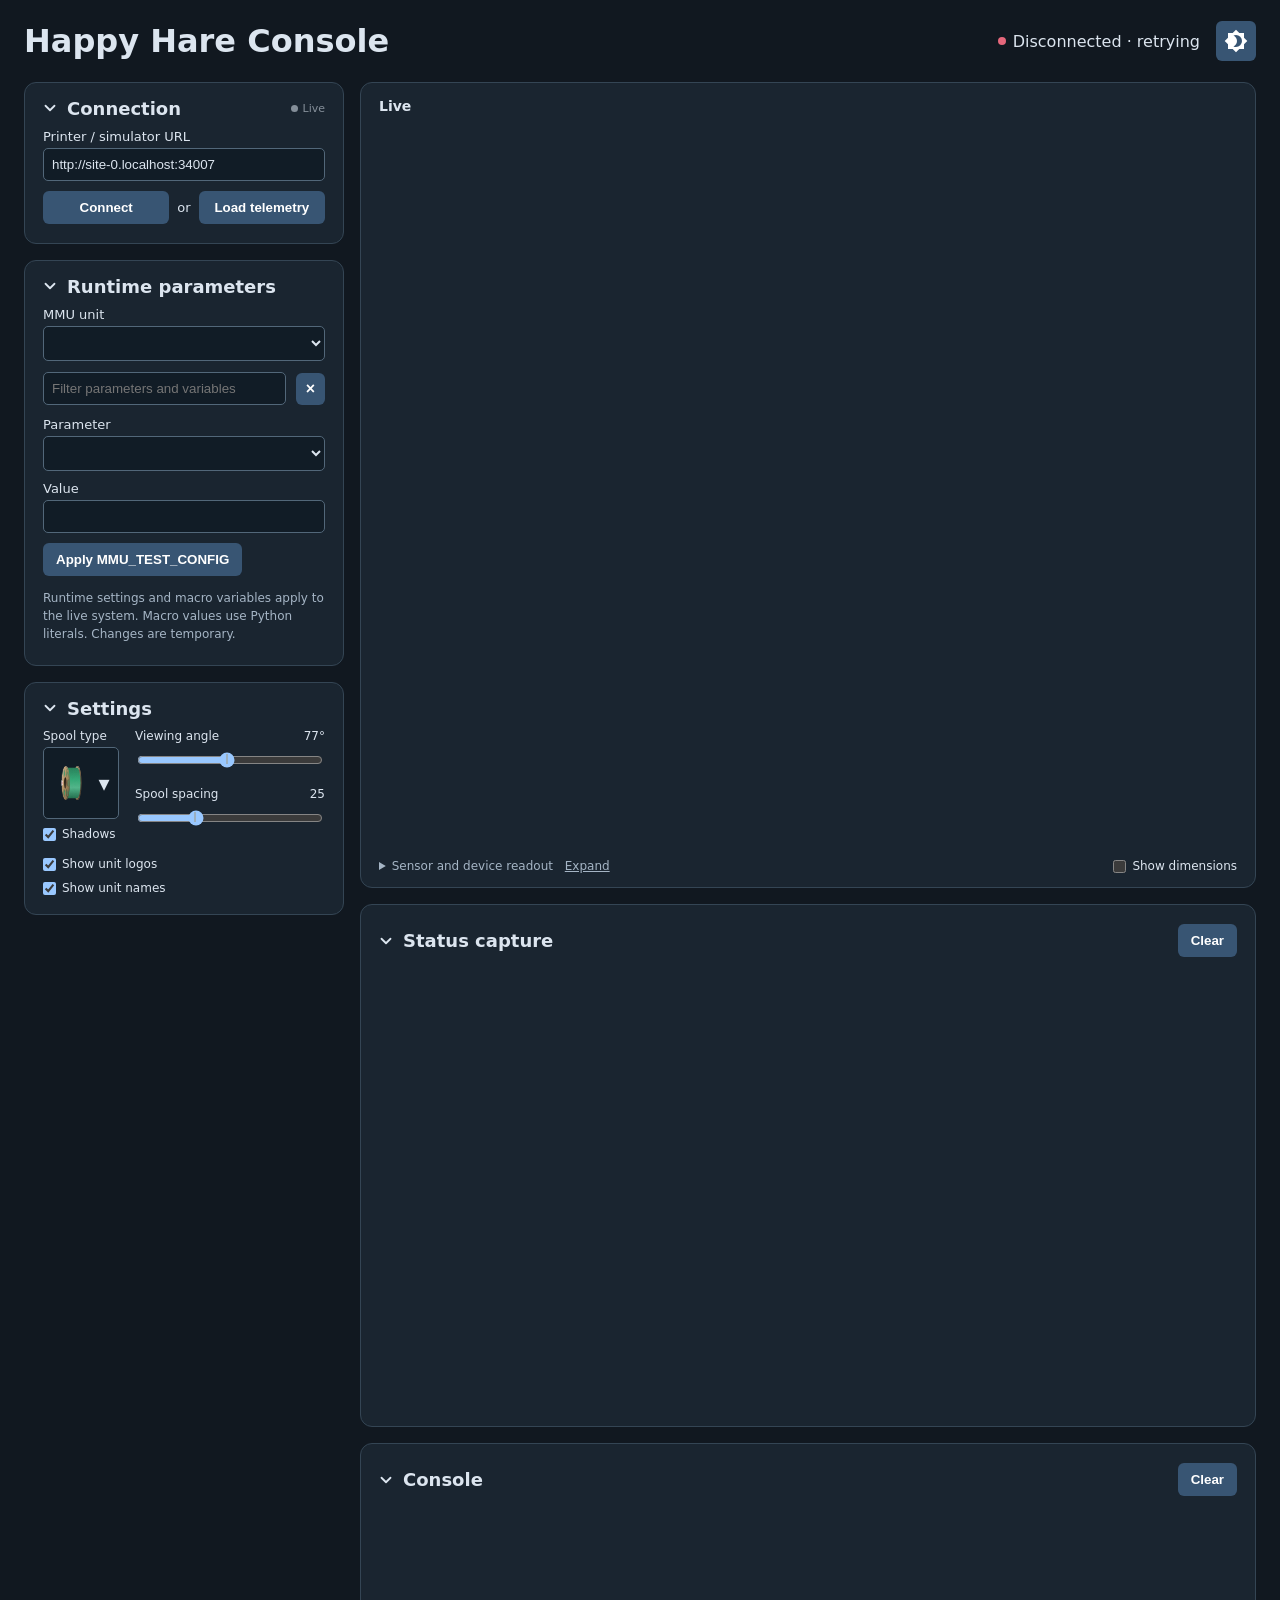
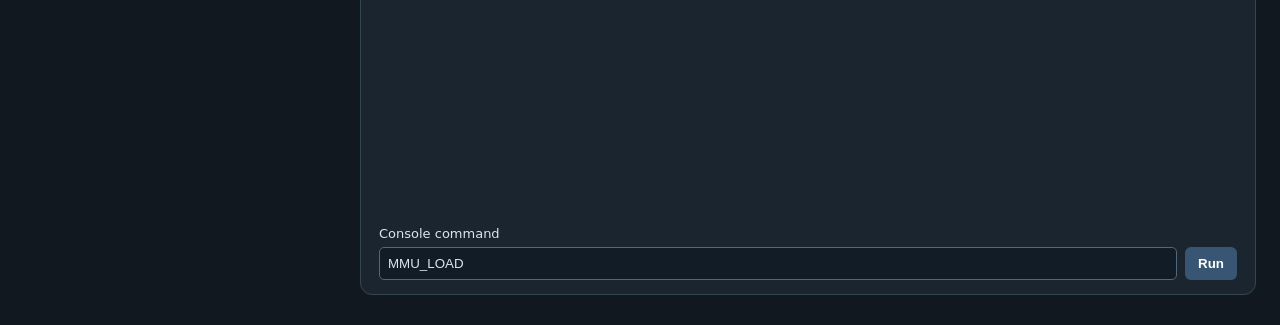
==== console/index.html @ eb9eb5c8 "feat(live): add Unlock and Resume buttons to the MMU pause box" ====
<!doctype html>
<html lang="en" data-theme="dark">
  <head>
    <meta charset="utf-8" />
    <meta name="viewport" content="width=device-width,initial-scale=1" />
    <title>Happy Hare Console</title>
    <link rel="stylesheet" href="style.css" />
  </head>
  <body>
    <header>
      <h1>Happy Hare Console</h1>
      <div class="header-actions"><span id="connection" class="connection-status" role="status" data-state="pending">Connecting…</span><button id="theme-toggle" type="button" aria-label="Switch to light mode">Light mode</button></div>
    </header>
    <main>
      <div class="left-column">
      <section class="card" id="connection-panel" aria-label="Connection">
        <div class="heading"><h2>Connection</h2><span id="console-live" class="console-live" role="status" aria-label="Not live"><span aria-hidden="true"></span>Live</span></div>
        <label>Printer / simulator URL<input id="printer-url" type="text" aria-label="Printer or simulator URL"></label>
        <div class="connect-row"><button id="connect-printer" type="button">Connect</button><span>or</span><button id="load-telemetry" type="button">Load telemetry</button></div>
        <p id="connection-error" class="note error" role="alert" hidden></p>
        <label id="source-row" hidden>Data source<select id="view-mode"><option value="live">Live status subscription</option><option id="telemetry-option" value="playback">Telemetry stream</option></select></label>
        <p id="telemetry-hint" class="note" hidden>Add [mmu_telemetry] to moonraker.conf to enable the telemetry stream.</p>
        <label id="record-row" hidden>Record to log<select id="record-mode"><option value="off">Off</option><option value="on">On</option><option value="toolchange">Next toolchange only</option></select></label>
        <input id="telemetry-file" type="file" accept=".jsonl,.ndjson,.json" hidden>
        <p id="recording-name" class="note" hidden></p>
        <div id="simulator-controls" hidden>
          <div id="profile" class="settings-divider" role="separator">Simulator</div>
          <label>Choose profile<span class="profile-choice"><select id="profiles"></select><span id="profile-name" aria-hidden="true"></span></span></label>
          <div class="connect-row"><button id="restart" type="button">Restart profile</button><span>or</span><button id="load-config" type="button">Load config</button></div>
          <p id="simulator-message" class="note" role="status" hidden></p>
          <input id="files" type="file" webkitdirectory multiple hidden>
        </div>
      </section>
      <section class="card" id="sidebar-playback" aria-label="Telemetry playback" hidden>
        <h2>Telemetry playback</h2>
        <div class="playback-row"><button id="beginning" data-tooltip="Beginning" aria-label="Beginning"><svg class="transport-icon" viewBox="0 0 24 24" aria-hidden="true" focusable="false"><path d="M2 5h2v14H2z M13 5v14L5 12z M22 5v14l-8-7z"/></svg></button><button id="previous-toolchange" data-tooltip="Previous toolchange" aria-label="Previous toolchange"><svg class="transport-icon" viewBox="0 0 24 24" aria-hidden="true" focusable="false"><path d="M5 5h3v14H5z M19 5v14L9 12z"/></svg></button><button id="replay" data-tooltip="Play continuously — follow live when caught up" aria-label="Play continuously — follow live when caught up" disabled><svg class="transport-icon transport-outline" viewBox="0 0 24 24" aria-hidden="true" focusable="false"><path d="M7 4v16l13-8z"/></svg></button><button id="next-toolchange" data-tooltip="Next toolchange" aria-label="Next toolchange"><svg class="transport-icon" viewBox="0 0 24 24" aria-hidden="true" focusable="false"><path d="M16 5h3v14h-3z M5 5v14l10-7z"/></svg></button><button id="live" data-tooltip="End, go live" aria-label="End, go live"><svg class="transport-icon" viewBox="0 0 24 24" aria-hidden="true" focusable="false"><path d="M20 5h2v14h-2z M2 5v14l8-7z M11 5v14l8-7z"/></svg></button></div>
        <div class="playback-row"><button id="previous" data-tooltip="Previous step (Left Arrow)" aria-label="Previous step (Left Arrow)"><svg class="transport-icon" viewBox="0 0 24 24" aria-hidden="true" focusable="false"><path d="M11 5v14L2 12z M22 5v14l-9-7z"/></svg></button><button id="play-previous" data-tooltip="Play previous step in reverse (Shift+Left)" aria-label="Play previous step in reverse" disabled><svg class="transport-icon transport-outline" viewBox="0 0 24 24" aria-hidden="true" focusable="false"><path d="M23 4v16L11 12z"/><text x="4" y="16" text-anchor="middle" font-size="12" font-family="sans-serif" font-weight="700" fill="currentColor">1</text></svg></button><button id="play-step" data-tooltip="Play one step (Shift+Right)" aria-label="Play one step" disabled><svg class="transport-icon transport-outline" viewBox="0 0 24 24" aria-hidden="true" focusable="false"><path d="M1 4v16l12-8z"/><text x="20" y="16" text-anchor="middle" font-size="12" font-family="sans-serif" font-weight="700" fill="currentColor">1</text></svg></button><button id="next" data-tooltip="Next step (Right Arrow)" aria-label="Next step (Right Arrow)"><svg class="transport-icon" viewBox="0 0 24 24" aria-hidden="true" focusable="false"><path d="M2 5v14l9-7z M13 5v14l9-7z"/></svg></button></div>
      </section>
      <section class="card" id="tool-mapping" aria-label="Tool mapping" hidden>
        <h2>Tool mapping</h2>
        <svg id="ttg-map" role="img" aria-label="Tools and the gates they are mapped to, with endless spool groups"></svg>
      </section>
      <aside id="runtime-parameters" aria-label="Runtime parameters">
        <h2>Runtime parameters</h2>
        <label>MMU unit<select id="unit"></select></label>
        <div class="parameter-filter"><input
          id="filter"
          placeholder="Filter parameters and variables"
          aria-label="Filter parameter and macro variable names"
        /><button id="clear-filter" type="button" aria-label="Clear filter" data-tooltip="Clear filter">×</button></div>
        <label>Parameter<select id="parameter"></select></label>
        <label>Value<input id="value" /></label>
        <button id="apply">Apply MMU_TEST_CONFIG</button>
        <p class="note">
          Runtime settings and macro variables apply to the live system. Macro values use Python literals. Changes are
          temporary.
        </p>
        <p id="message" role="status"></p>
      </aside>
      <section class="card" id="console-settings" aria-label="Console settings">
        <h2>Settings</h2>
        <div class="spool-settings-row">
          <div><div id="spool-type-label" class="setting-label">Spool type</div><details class="spool-style-picker" id="spool-style-menu"><summary aria-labelledby="spool-type-label"><span id="spool-style-current"></span></summary><div id="spool-style-grid" role="group" aria-label="Spool type"></div></details>
          <label class="playback-option"><input id="spool-realism" type="checkbox" checked>Shadows</label>
          </div>
          <div class="spool-sliders">
        <label class="console-setting-slider" for="spool-angle">Viewing angle <output id="spool-angle-value">77°</output><span class="slider-track"><input id="spool-angle" type="range" min="65" max="90" value="77" step="1"><span class="slider-ticks"><span style="left:48%"></span></span></span></label>
        <label class="console-setting-slider" for="spool-spacing">Spool spacing <output id="spool-spacing-value">25</output><span class="slider-track"><input id="spool-spacing" type="range" min="10" max="60" value="25" step="1"><span class="slider-ticks"><span style="left:30%"></span></span></span></label>
          </div>
        </div>
        <label class="playback-option"><input id="unit-logos" type="checkbox" checked>Show unit logos</label>
        <label class="playback-option"><input id="unit-names" type="checkbox" checked>Show unit names</label>
        <label class="playback-option"><input id="compress-bowden" type="checkbox">Speed up Bowden playback time (x4)</label>
        <label class="playback-option"><input id="compress-purge" type="checkbox">Speed up purge playback time (x4)</label>
        <div id="debug-settings">
        <div class="settings-divider" role="separator" aria-label="Debug controls">Debug (temporary)</div>
        <label class="nozzle-control" for="nozzle-diameter">Nozzle size
          <select id="nozzle-diameter" aria-label="Nozzle diameter">
            <option value="0.2">0.2mm</option>
            <option value="0.4" selected>0.4mm</option><option value="0.6">0.6mm</option><option value="0.8">0.8mm</option>
          </select>
        </label>
        <div class="gate-preview-control"><label for="preview-gate-count">Gate count (preview)<input id="preview-gate-count" type="number" min="0" max="42" step="1" value="0"></label><span class="note">0 = actual count · visual only</span></div>
        <label class="playback-option"><input id="heating-preview" type="checkbox">Heating preview (visual only)</label>
        <label class="playback-option"><input id="slow-animation" type="checkbox">Slow animation 10× (debug)</label>
        </div>
      </section>
      </div>
      <section>
        <div class="card">
          <div class="heading">
            <h2 id="mode" tabindex="0" data-tooltip="Live view animates subscribed printer state. Telemetry playback reconstructs recorded movement." aria-description="Live view animates subscribed printer state. Telemetry playback reconstructs recorded movement.">Live</h2>
            <span id="position"></span>
          </div>
          <div class="scene-container">
          <div class="scene-annotations">
          <div id="scene-macros"></div>
          <div id="filament-error" class="scene-alert" data-kind="error" role="alert" hidden>
            <span class="warning-bang" aria-hidden="true">!</span>
            <span id="filament-error-message"></span>
            <div class="alert-actions"><button id="pause-unlock" type="button">Unlock</button><button id="pause-resume" type="button">Resume</button></div>
          </div>
          <div id="filament-notice" class="scene-alert" data-kind="notice" role="status" hidden>
            <span class="warning-bang" aria-hidden="true">i</span>
            <span id="filament-notice-message"></span>
          </div>
          <div id="filament-warning" class="scene-alert" data-kind="warning" role="status" hidden>
            <span class="warning-bang" aria-hidden="true">!</span>
            <span id="filament-warning-message"></span>
          </div>
          </div>
          <svg
            id="scene"
            viewBox="0 0 850 710"
            role="img"
            aria-label="Filament path from MMU through Bowden to extruder"
          ></svg>
          </div>
          <div class="console-readout-controls">
          <label class="playback-option dimensions-option"><input id="show-dimensions" type="checkbox" checked>Show dimensions</label>
          <details id="sensor-readout">
            <summary>Sensor and device readout <span class="expand-label">Expand</span><span class="collapse-label">Collapse</span></summary>
            <div id="sensors"></div>
            <div id="devices"></div>
          </details>
          </div>
        </div>
        <div class="card collapsible">
          <div class="heading trace-heading">
          <h2 tabindex="0" data-tooltip="Replay inspects history without rewinding the running simulator. The latest 7,000 events are retained; a restart begins a new capture." aria-description="Replay inspects history without rewinding the running simulator. The latest 7,000 events are retained; a restart begins a new capture.">Movement trace</h2>
          <label class="trace-options"><input id="show-internal" type="checkbox" data-tooltip="Show diagnostic updates; playback skips these rows">Show internal updates</label>
          </div>
          <div id="trace" role="log"></div>
        <div class="trace-footer">
        <div class="controls timeline-control">
          <input
            id="timeline"
            aria-label="Trace position"
            type="range"
            min="0"
            max="0"
            value="0"
          />
          <div id="toolchange-ticks" aria-hidden="true"></div>
        </div>
        <button id="save-motion" type="button" hidden>Save telemetry</button>
        </div>
        </div>
        <div class="card collapsible" id="status-capture-card" hidden>
          <div class="heading"><h2 tabindex="0" data-tooltip="Every change the status subscription reports for the mmu objects, as it arrives · latest 500 rows." aria-description="Every change the status subscription reports for the mmu objects, as it arrives · latest 500 rows.">Status capture</h2><button id="clear-status-capture" type="button">Clear</button></div>
          <div id="status-capture" role="log" aria-label="Status capture"></div>
        </div>
        <div class="card mini-console-card collapsible">
          <div class="heading"><h2 tabindex="0" data-tooltip="Live commands and responses · latest 500 lines. Independent of trace replay." aria-description="Live commands and responses · latest 500 lines. Independent of trace replay.">Console</h2><button id="clear-console" type="button">Clear</button></div>
          <div id="mini-console" role="log" aria-label="Simulator console" aria-live="polite"></div>
          <form id="command-form" class="command-row">
            <label for="command">Console command</label>
            <div class="command-input"><input id="command" value="MMU_LOAD" autocomplete="off" spellcheck="false" /><button id="send" type="submit">Run</button></div>
          </form>
        </div>

      </section>
    </main>
    <script type="module" src="app.js"></script>
  </body>
</html>
---- console/style.css ----
/* Copyright (C) 2022-2026 Paul Morgan. GPLv3. */
:root {
  --spool-material: #b49164; /* Cardboard; shared by spool rims, spokes, and core. */
  font-family: system-ui, sans-serif;
  color: #25364a;
  background: #f1f4f7;
}
* {
  box-sizing: border-box;
}
body {
  margin: 0;
}
header {
  max-width: 1400px;
  margin: auto;
  padding: 16px 24px;
  display: flex;
  justify-content: space-between;
  align-items: center;
}
h1 {
  margin: 3px 0;
}
h2 {
  margin: 0 0 10px;
  font-size: 18px;
}
main {
  max-width: 1400px;
  margin: auto;
  padding: 0 24px 30px;
  display: grid;
  grid-template-columns: 320px 1fr;
  gap: 16px;
}
aside,
.card {
  background: white;
  border: 1px solid #dae2e9;
  border-radius: 12px;
  padding: 14px 18px;
}
aside {
  align-self: start;
}
label {
  display: block;
  font-size: 13px;
  margin: 10px 0 5px;
}
input,
select {
  width: 100%;
  padding: 8px;
  border: 1px solid #bac9d7;
  border-radius: 5px;
  color: inherit;
  background: white;
  margin-top: 4px;
}
button {
  background: #293f59;
  color: white;
  border: 0;
  border-radius: 6px;
  padding: 9px 13px;
  cursor: pointer;
  margin: 5px 0;
  font-weight: 600;
}
button:disabled {
  opacity: 0.45;
  cursor: default;
}
.note {
  font-size: 12px;
  color: #67788b;
  line-height: 1.5;
  margin: 8px 0;
}
.heading {
  display: flex;
  align-items: center;
  justify-content: space-between;
}
#position {
  font-size: 13px;
}
svg {
  width: 100%;
  max-height: 540px;
}
#scene {
  display: block;
  height: auto;
  max-height: none;
  margin: 0 -12px;
  width: calc(100% + 24px);
}
.controls {
  display: flex;
  gap: 8px;
  flex-wrap: wrap;
  padding: 6px 0;
}
.controls input {
  width: 100%;
  accent-color: #63778a;
}
#trace {
  height: 450px;
  overflow: auto;
}
#trace button {
  display: block;
  text-align: left;
  background: #f1f5f8;
  color: #263a50;
  width: 100%;
  font-weight: 400;
  margin: 2px 0;
  font-size: 12px;
}
#sensors,
#devices {
  display: flex;
  gap: 8px;
  flex-wrap: wrap;
  margin-top: 12px;
}
#devices { display: grid; grid-template-columns: max-content minmax(0, 1fr); align-items: center; gap: 6px 8px; }
.device-name { font-size: 11px; color: #67788b; }
[data-theme="dark"] .device-name { color: #a5b5c5; }
.chip {
  font-size: 11px;
  border: 1px solid #cad5df;
  border-radius: 5px;
  padding: 6px;
}
.on {
  background: #e3f4e8;
  border-color: #60a87c;
}
.error {
  color: #b0294b;
}
#message {
  font-size: 13px;
  overflow-wrap: anywhere;
}
button:focus-visible,
input:focus-visible,
select:focus-visible {
  outline: 3px solid #cc5690;
  outline-offset: 2px;
}
@media (max-width: 800px) {
  main {
    grid-template-columns: 1fr;
    padding: 0 12px 24px;
  }
  header {
    padding: 12px 16px;
  }
  aside {
    padding: 12px 16px;
  }
}
/* Allow long profile and parameter names to fit narrow screens. */
aside, main > section { min-width: 0; }
select, input { max-width: 100%; }
.chip, #trace button { overflow-wrap: anywhere; max-width: 100%; }
.heading { flex-wrap: wrap; gap: 8px; }

#sensors { gap: 4px; margin-top: 8px; }
.sensor-chip { color: #304c65; padding: 2px 5px; font-size: 10px; border-radius: 3px; }
.sensor-chip.off { background: #fff; }
.sensor-chip.disabled { background: #e7eaed; border-color: #d3d8dd; color: #596673; }

.playback-option { display: flex; align-items: center; gap: 6px; font-size: 12px; }
.playback-option input { width: auto; margin: 0; }

.header-actions { display: flex; align-items: center; gap: 16px; flex-wrap: wrap; }
:root { color-scheme: light; }
:root[data-theme="dark"] {
  color-scheme: dark;
  color: #dce5ef;
  background: #111820;
  --scene-background: #1a2530;
  --scene-body: #263543;
  --scene-border: #70879d;
  --scene-text: #bdcfe0;
  --scene-muted: #9aafc2;
  --scene-heater: #455b6d;
  --scene-nozzle: #7890a3;
  --scene-tube-border: #657e91;
  --scene-tube: #1b2833;
  --scene-gear: #3d5365;
  --scene-spoke: #c0d3e3;
}
[data-theme="dark"] aside, [data-theme="dark"] .card { background: #1a2530; border-color: #344554; }
[data-theme="dark"] input, [data-theme="dark"] select { background: #111c26; border-color: #526779; }
[data-theme="dark"] button { background: #385573; }
[data-theme="dark"] .note { color: #a5b5c5; }
[data-theme="dark"] #trace button { background: #223240; color: #dce5ef; }
[data-theme="dark"] .chip { border-color: #526779; }
[data-theme="dark"] .on { background: #214332; border-color: #60a87c; }
[data-theme="dark"] .sensor-chip { color: #dce5ef; }
[data-theme="dark"] .sensor-chip.off { background: #1a2530; }
[data-theme="dark"] .sensor-chip.disabled { background: #2b343e; border-color: #45515e; color: #91a0ae; }
[data-theme="dark"] .error { color: #ff92ac; }

main > section { display: flex; flex-direction: column; gap: 16px; align-self: start; }
#status-capture { height: 450px; overflow: auto; font: 12px/1.6 ui-monospace, monospace; overflow-wrap: anywhere; }
.capture-row { padding: 1px 0; }
.capture-object { font-weight: 700; }
.capture-initial summary { cursor: pointer; }
.capture-note { font-style: italic; color: #67788b; }
[data-theme="dark"] .capture-note { color: #a5b5c5; }
.capture-key { color: #67788b; }
[data-theme="dark"] .capture-key { color: #a5b5c5; }
#mini-console { height: 315px; overflow: auto; font: 12px/1.6 ui-monospace, monospace; white-space: pre-wrap; overflow-wrap: anywhere; }
.console-error { color: #b0294b; font-weight: 600; }
[data-theme="dark"] .console-error { color: #ff92ac; }

.command-row { margin-top: 10px; }
.command-row label { margin: 0 0 6px; }
.command-input { display: flex; align-items: stretch; gap: 8px; }
.command-input input { flex: 1; min-width: 0; margin: 0; }
.command-input button { flex: none; margin: 0; }

#sensor-readout summary { cursor: pointer; color: #67788b; }
#sensor-readout summary span { margin-left: 8px; text-decoration: underline; }
#sensor-readout .collapse-label, #sensor-readout[open] .expand-label { display: none; }
#sensor-readout[open] .collapse-label { display: inline; }
[data-theme="dark"] #sensor-readout summary { color: #a5b5c5; }
#sensor-readout summary:focus-visible { outline: 3px solid #cc5690; outline-offset: 3px; }

.heading h2 { margin-bottom: 0; }
#sensor-readout { margin-top: 6px; font-size: 12px; }
#message:empty { display: none; }

.console-command { color: inherit; font-weight: 400; }
.console-command-text { color: #007b91; }
.console-time { color: #67788b; font-weight: 400; }
[data-theme="dark"] .console-command { color: inherit; }
[data-theme="dark"] .console-command-text { color: #69d4e8; }
[data-theme="dark"] .console-time { color: #a5b5c5; }

.console-time { opacity: .7; }

.sensor-marker.sensor-disabled { opacity: .5; }

h2[data-tooltip] { position: relative; width: fit-content; cursor: help; }
#console-tooltip {
  position: fixed;
  z-index: 20;
  top: calc(100% + 6px);
  left: 0;
  width: max-content;
  max-width: min(340px, 70vw);
  padding: 9px 11px;
  border-radius: 6px;
  background: #25364a;
  color: #fff;
  box-shadow: 0 3px 12px #0003;
  font-size: 12px;
  font-weight: 400;
  line-height: 1.5;
  white-space: pre-line;
  pointer-events: none;
}
[data-theme="dark"] #console-tooltip { background: #dce5ef; color: #172431; }

#theme-toggle { padding: 8px; line-height: 0; }
#theme-toggle svg { width: 24px; height: 24px; fill: currentColor; }

:root { --sensor-clear-pulse: #8194a3; }
[data-theme="dark"] { --sensor-clear-pulse: #eef4fa; }
.controls button[aria-label] {
  min-width: 2.6rem;
  display: inline-flex;
  align-items: center;
  justify-content: center;
}
.transport-icon { width: 22px; height: 22px; fill: currentColor; }
.transport-outline path { fill: none; stroke: currentColor; stroke-width: 1.5; stroke-linejoin: round; }

/* Type labels stay readable independently of the selected-row background. */
.trace-type {
  display: inline-block;
  padding: 1px 8px;
  border-radius: 999px;
  font-size: 11px;
  font-weight: 650;
  line-height: 1.5;
  white-space: nowrap;
  vertical-align: baseline;
  color: #40516a;
  background: #dfe7ef;
}
.trace-type[data-type="session"] { color: #643b8d; background: #eee1fb; }
.trace-type:is([data-type="move"], [data-type="G1"]) { color: #17558a; background: #d8ecff; }
.trace-type[data-type="homing move"] { color: #89500c; background: #ffebc2; }
.trace-type[data-type="state changed"] { color: #216342; background: #d8f2e2; }
.trace-type[data-type="filament"] { color: #8b3264; background: #f9dfee; }
.trace-type[data-type="stepper"] { color: #22656a; background: #d5eff0; }
[data-theme="dark"] .trace-type { color: #dce5ef; background: #40516a; }
[data-theme="dark"] .trace-type[data-type="session"] { color: #eddaff; background: #583b76; }
[data-theme="dark"] .trace-type:is([data-type="move"], [data-type="G1"]) { color: #d8edff; background: #24557d; }
[data-theme="dark"] .trace-type[data-type="homing move"] { color: #ffe7bb; background: #785119; }
[data-theme="dark"] .trace-type[data-type="state changed"] { color: #d6f6e2; background: #2a6247; }
[data-theme="dark"] .trace-type[data-type="filament"] { color: #ffe0f1; background: #753653; }
[data-theme="dark"] .trace-type[data-type="stepper"] { color: #d6f6f6; background: #286066; }

.trace-type:is([data-type="cut"], [data-type="release"]) { color: #4c525a; background: #e3e5e8; }
[data-theme="dark"] .trace-type:is([data-type="cut"], [data-type="release"]) { color: #e4e6e9; background: #4b515a; }


button.sensor-chip { cursor: pointer; font: inherit; }
button.sensor-chip:disabled { cursor: default; }

/* Strong group headers, with ordinary weight retained for selectable values. */
#parameter optgroup { font-weight: 700; color: #24455b; background: #dce7ee; }
select option { font-weight: 400; color: #172f40; background: #fff; }
[data-theme="dark"] #parameter optgroup { color: #f1f6fa; background: #304859; }
[data-theme="dark"] select option { color: #e5edf3; background: #111c26; }
select option:disabled, [data-theme="dark"] select option:disabled { color: #8a97a3; }
#parameter option.parameter-section { color: #6e8190; font-size: 11px; font-weight: 500; }
[data-theme="dark"] #parameter option.parameter-section { color: #8a9dab; }

/* Customizable native selects keep keyboard/accessibility behavior while letting
   supporting browsers render the group backgrounds consistently. */
@supports (appearance: base-select) {
  select, select::picker(select) { appearance: base-select; }
  select::picker(select) { max-height: 440px; border: 1px solid #7890a0; background: #fff; color: #172f40; }
  [data-theme="dark"] select::picker(select) { background: #111c26; color: #e5edf3; }
  #parameter::picker(select) { box-sizing: border-box; padding-bottom: var(--macro-picker-padding, 0px); }
  #parameter optgroup { padding-top: 4px; }
  #parameter optgroup > :first-child { margin-top: 4px; }
  select option { padding: 6px 14px; }
  #parameter option.parameter-section { padding-inline-start: 7px; text-align: left; }
  #parameter option.parameter-section::checkmark { display: none; }
}

.editable-dimension { cursor: pointer; }
.editable-dimension:hover, .editable-dimension:focus-visible { text-decoration: underline; fill: var(--scene-text, #304c65); }

.scene-container { position: relative; }
.nozzle-control { display: flex; align-items: center; justify-content: space-between; gap: 8px; font-size: 12px; }
.nozzle-control select { display: flex; align-items: center; justify-content: space-between; white-space: nowrap; width: 86px; padding: 4px; font-size: 12px; }

.trace-type[data-type="config"] { color: #12655f; background: #d5f1ec; }
[data-theme="dark"] .trace-type[data-type="config"] { color: #cef5ef; background: #245e59; }

.trace-details { display: block; margin-top: 4px; }

#mode { font-size: 14px; line-height: 1.4; min-width: 0; overflow-wrap: anywhere; }


.trace-type[data-type="gate changed"] { color: #216342; background: #d8f2e2; }
[data-theme="dark"] .trace-type[data-type="gate changed"] { color: #d6f6e2; background: #2a6247; }
.trace-type[data-type="selector"] { color: #4a5a12; background: #e8f0c4; }
[data-theme="dark"] .trace-type[data-type="selector"] { color: #eef6c9; background: #566320; }

.parameter-filter { display: flex; align-items: center; gap: 10px; padding: 2px 0; }
.parameter-filter input { min-width: 0; flex: 1; }
#clear-filter { margin: 4px 0 0; padding: 8px 10px; font-size: 16px; line-height: 1; }

 .left-column { display: flex; flex-direction: column; gap: 16px; min-width: 0; }
.left-column > aside { width: 100%; box-sizing: border-box; }
.profile-choice { position: relative; display: block; }
#profiles { white-space: nowrap; overflow: hidden; }
#profile-name { position: absolute; left: 1px; right: 1px; top: 5px; bottom: 1px; padding: 0 8px; display: flex; align-items: center;
  overflow: hidden; white-space: nowrap; border-radius: 5px; background: white; pointer-events: none; }
[data-theme="dark"] #profile-name { background: #111c26; }
#profile-name::after { content: '▼'; margin-left: auto; padding-left: 8px; font-size: 9px; }
#sidebar-playback .playback-row { display: flex; justify-content: space-between; gap: 8px; margin-bottom: 10px; }
#sidebar-playback button { margin: 0; }
#sidebar-playback button[aria-label] { width: 44px; height: 38px; padding: 7px; }
#sidebar-playback .playback-option { margin-bottom: 0; font-size: 11px; }

#sidebar-playback #previous, #sidebar-playback #play-previous, #sidebar-playback #play-step, #sidebar-playback #next { flex: 1; min-width: 0; }
#sidebar-playback #replay { flex: 1; }

.timeline-control { position: relative; }
.timeline-control.has-labels { margin-bottom: 16px; }
#toolchange-ticks small { position: absolute; top: 12px; left: 50%; font-size: 9px; line-height: 12px; white-space: nowrap; transform: translateX(-50%); color: var(--scene-muted, #6e8190); }
#toolchange-ticks, .slider-ticks { position: absolute; left: 8px; right: 8px; top: 50%; transform: translateY(-50%); height: 10px; pointer-events: none; }
#toolchange-ticks span, .slider-ticks span { position: absolute; width: 2px; height: 10px; background: #63778a; transform: translateX(-50%); }
[data-theme="dark"] :is(#toolchange-ticks, .slider-ticks) span { background: #9bafbf; }

.scene-annotations { position: absolute; z-index: 2; top: 34px; left: 14px; width: 220px; max-width: 27%; display: grid; gap: 14px; }
#recording-name { overflow-wrap: anywhere; margin: 0 0 10px; }
.connection-status { display: flex; align-items: center; gap: 7px; }
.connection-status::before { content: ''; flex: none; width: 8px; height: 8px; border-radius: 50%; background: var(--dot, #9ba5ae); }
.connection-status[data-state="connected"] { --dot: #48c982; }
.connection-status[data-state="pending"], .connection-status[data-state="warning"] { --dot: #e6a23c; }
.connection-status[data-state="offline"] { --dot: #4f86c6; }
.connection-status[data-state="disconnected"] { --dot: #e5677b; }
#scene-macros { display: flex; flex-wrap: wrap; gap: 0 34px; font-size: 11px; line-height: 1.5; overflow-wrap: anywhere; }
#scene-macros .macro-label { opacity: .65; }
#scene-macros .macro-name { display: block; }
#scene-macros [data-parameter] { cursor: pointer; text-decoration: underline dotted; text-underline-offset: 3px; }
#scene-macros [data-parameter]:hover { text-decoration-style: solid; }
.scene-alert { position: relative; box-sizing: border-box; padding: 12px 12px 10px 16px; border: 1px solid #c48b27; border-radius: 6px; background: #fff4d9; color: #65430e; font-size: 11px; line-height: 1.4; overflow-wrap: anywhere; }
.scene-alert[hidden] { display: none; }
.scene-alert { transition: opacity .4s; animation: alert-arrive .25s ease-out; }
.scene-alert.leaving { opacity: 0; }
#scene-macros { order: -1000000; margin-bottom: 10px; }
@keyframes alert-arrive { from { opacity: 0; transform: translateY(-6px); } }
@media (prefers-reduced-motion: reduce) { .scene-alert { transition: none; animation: none; } }
.warning-bang { position: absolute; top: -11px; left: -11px; display: grid; place-items: center; width: 22px; height: 22px; border-radius: 50%; background: #e6a23c; color: #172431; font-size: 17px; font-weight: 700; }
[data-theme="dark"] .scene-alert { background: #30291c; color: #f2ce8b; }

.trace-heading { margin-bottom: 10px; min-height: 34px; }
.trace-footer { display: flex; align-items: center; gap: 12px; margin-top: 10px; }
.trace-footer .timeline-control { flex: 1; min-width: 0; padding: 0; margin: 0; }
.trace-footer #timeline { margin: 0; display: block; }
.trace-footer button { margin: 0; flex: none; }
.connect-row { display: flex; align-items: center; gap: 8px; }
.connect-row span { font-size: 13px; }
#simulator-message { margin: 4px 0 0; overflow-wrap: anywhere; }
.connect-row button { flex: 1; margin: 5px 0; }
.trace-options { margin: 0 0 0 auto; display: flex; align-items: center; gap: 7px; font-size: 12px; }
.trace-options input { width: auto; margin: 0; }
#trace .trace-internal { padding: 8px 10px; border: 1px dashed var(--scene-border, #dae2e9); border-radius: 6px; margin-bottom: 6px; font-size: 12px; }
.trace-internal summary { cursor: pointer; }
.trace-internal pre { white-space: pre-wrap; overflow-wrap: anywhere; max-height: 220px; overflow: auto; font-size: 11px; }
.trace-type[data-type="internal"] { color: #4c525a; background: #e3e5e8; }
[data-theme="dark"] .trace-type[data-type="internal"] { color: #e4e6e9; background: #4b515a; }

.trace-telemetry { margin: 0 0 6px; padding: 2px 13px 6px; font-size: 11px; }
.trace-telemetry summary { cursor: pointer; }
.trace-telemetry pre { white-space: pre-wrap; overflow-wrap: anywhere; max-height: 260px; overflow: auto; }

#trace .trace-event { background: #f1f5f8; border-radius: 6px; margin: 2px 0; }
#trace .trace-event > button { margin: 0; background: transparent; }
#trace .trace-event.selected { background: #d5e8ec; }
[data-theme="dark"] #trace .trace-event { background: #223240; }
[data-theme="dark"] #trace .trace-event.selected { background: #365b6a; }
#trace .trace-event > .trace-telemetry { margin-bottom: 0; }

.console-readout-controls { position: relative; }
.dimensions-option { position: absolute; right: 0; top: 0; margin: 0; }
.console-readout-controls summary { padding-right: 140px; }
#scene.hide-dimensions :is(.toolhead-reference, .cooling-measurements, #encoder-offset, .buffer-dimensions) { visibility: hidden; }
#scene:not(.hide-dimensions) #sync-buffer:has(.buffer-dimensions) .buffer-title { visibility: hidden; }

.spool-settings-row { display: grid; grid-template-columns: auto minmax(0, 1fr); align-items: start; gap: 16px; margin: 10px 0 12px; }
.setting-label { font-size: 12px; margin-bottom: 4px; }
.spool-settings-row .playback-option { margin: 8px 0 0; }
.spool-sliders .console-setting-slider { margin: 0 0 16px; }
.settings-divider { display: flex; align-items: center; gap: 8px; opacity: .6; margin: 14px 0; font-size: 11px; }
.settings-divider::before, .settings-divider::after { content: ''; flex: 1; border-top: 1px solid var(--scene-border, #96abba); }
.virtual-gate-sensor > circle { opacity: calc(.55 + .45 * var(--sensor-lit, 0)); }
.console-live { display: inline-flex; align-items: center; gap: 5px; font-size: 11px; opacity: .55; }
.console-live > span { width: 7px; height: 7px; border-radius: 50%; background: currentColor; }
.console-live.active { color: #48c982; opacity: 1; }
.console-live.active > span { box-shadow: 0 0 5px #48c98280; }
.spool-style-picker { position: relative; width: 76px; padding: 0; }
.spool-style-picker summary { display: flex; align-items: center; justify-content: center; gap: 6px; box-sizing: border-box; height: 72px; padding: 6px; border: 1px solid #bac9d7; background: white; border-radius: 5px; cursor: pointer; list-style: none; }
[data-theme="dark"] .spool-style-picker summary { background: #111c26; border-color: #526779; }
.spool-style-picker summary::-webkit-details-marker { display: none; }
.spool-style-picker summary::after { content: '▾'; font-size: 22px; }
#spool-style-current svg { display: block; width: 40px; height: 48px; }
.spool-style-picker[open] #spool-style-grid { position: absolute; top: 100%; left: 0; width: 160px; z-index: 5; padding: 8px; background: var(--scene-body, #edf2f6); border: 1px solid var(--scene-border, #96abba); border-radius: 6px; box-shadow: 0 4px 12px #0003; }
#spool-style-grid { display: grid; grid-template-columns: repeat(2, 1fr); gap: 6px; }
.spool-style-choice { position: relative; display: grid; place-items: center; margin: 0; padding: 4px; border: 1px solid var(--scene-border, #96abba); border-radius: 6px; cursor: pointer; }
.spool-style-choice:has(input:checked) { border-color: #36ae55; background: #36ae5520; box-shadow: inset 0 0 0 1px #36ae55; }
.spool-style-choice:has(input:focus-visible) { outline: 2px solid #549ddb; outline-offset: 2px; }
.spool-style-choice input { position: absolute; width: 1px; height: 1px; opacity: 0; }
.spool-style-choice svg { width: 60px; height: 66px; }

.console-setting-slider { display: grid; grid-template-columns: 1fr auto; gap: 4px; font-size: 12px; }
.console-setting-slider .slider-track { grid-column: 1 / -1; position: relative; display: flex; }
.console-setting-slider input { width: 100%; padding: 0; }
.console-setting-slider output { font-variant-numeric: tabular-nums; }

.gate-preview-control { display: flex; align-items: center; justify-content: flex-end; flex-wrap: wrap; gap: 8px; margin: 8px 0; }
.gate-preview-control label { display: flex; align-items: center; gap: 8px; margin: 0; font-size: 12px; }
.gate-preview-control input { width: 64px; margin: 0; }
.gate-preview-control .note { margin: 0; }

/* Layout rules must not override mode-specific visibility. */
[hidden] { display: none !important; }

.scene-alert > span:last-child { white-space: pre-line; }

/* Informational notices (selector moves) are blue with an "i", unlike the amber "!" warnings */
.scene-alert[data-kind="notice"] { border-color: #4f86c6; background: #e6f0fb; color: #1d4468; }
.scene-alert[data-kind="notice"] .warning-bang { background: #4f86c6; color: #fff; font-family: Georgia, serif; font-style: italic; }
[data-theme="dark"] .scene-alert[data-kind="notice"] { border-color: #3f78b8; background: #1c2b3d; color: #b9d7f5; }
[data-theme="dark"] .scene-alert[data-kind="notice"] .warning-bang { background: #3f78b8; color: #fff; }
/* The message is the last span: the actions sit under it */
.scene-alert > span:nth-last-child(2) { white-space: pre-line; }
.alert-actions { display: flex; gap: 8px; margin-top: 8px; }
.alert-actions button { padding: 3px 10px; font-size: 11px; }
/* An MMU pause is red: the print has stopped and is waiting for someone */
.scene-alert[data-kind="error"] { border-color: #c0392b; background: #fbe6e3; color: #6d1a12; }
.scene-alert[data-kind="error"] .warning-bang { background: #c0392b; color: #fff; }
[data-theme="dark"] .scene-alert[data-kind="error"] { border-color: #c0392b; background: #3a1f1c; color: #f5b9b1; }
[data-part="rack-scroll"] { cursor: pointer; }
[data-part="rack-scroll"]:hover rect, [data-part="rack-scroll"]:focus-visible rect { fill-opacity: 1; stroke-width: 1.4; }
[data-part="rack-scroll"]:focus-visible { outline: none; }

/* Gate action menu */
#scene [data-part="espooler"], #scene [data-part="gate-status-pill"] { cursor: context-menu; }
#gate-menu { position: absolute; z-index: 5; display: grid; gap: 2px; min-width: 150px; padding: 6px; border: 1px solid #dae2e9; border-radius: 8px; background: white; box-shadow: 0 6px 18px rgb(0 0 0 / .22); font-size: 12px; }
#gate-menu[hidden] { display: none; }
.gate-menu-title { margin-bottom: 3px; padding: 2px 8px 5px; border-bottom: 1px solid rgb(128 128 128 / .25); font-weight: 700; opacity: .7; }
#gate-menu button { display: flex; align-items: center; gap: 8px; width: 100%; margin: 0; padding: 5px 8px; border: 0; border-radius: 5px; background: none; color: inherit; font: inherit; text-align: left; cursor: pointer; }
#gate-menu button:hover:not(:disabled), #gate-menu button:focus-visible { background: rgb(79 134 198 / .18); }
#gate-menu button:disabled { opacity: .38; cursor: default; }
#gate-menu svg { flex: none; width: 16px; height: 16px; fill: currentColor; }
[data-theme="dark"] #gate-menu { border-color: #344554; background: #1a2530; }

/* Tool-to-gate mapping chart */
#ttg-map { display: block; width: 75%; height: auto; margin: 0 auto; }

button.collapse-toggle, #sidebar-playback button.collapse-toggle { background: none; color: inherit; width: auto; height: auto; padding: 2px; margin: 0 -2px 0 -4px; line-height: 0; }
.panel-heading { margin-bottom: 10px; }
.collapse-toggle svg { width: 18px; height: 18px; fill: none; stroke: currentColor; stroke-width: 2.4; stroke-linecap: round; stroke-linejoin: round; transition: transform .15s; }
.collapse-toggle + h2 { margin-right: auto; }
.collapsed .collapse-toggle svg { transform: rotate(-90deg); }
.collapsed > :not(.heading, .trace-footer, .command-row), .collapsed > .heading > :not(h2, .collapse-toggle) { display: none !important; }
.collapsed > .heading { margin-bottom: 0; min-height: 0; }
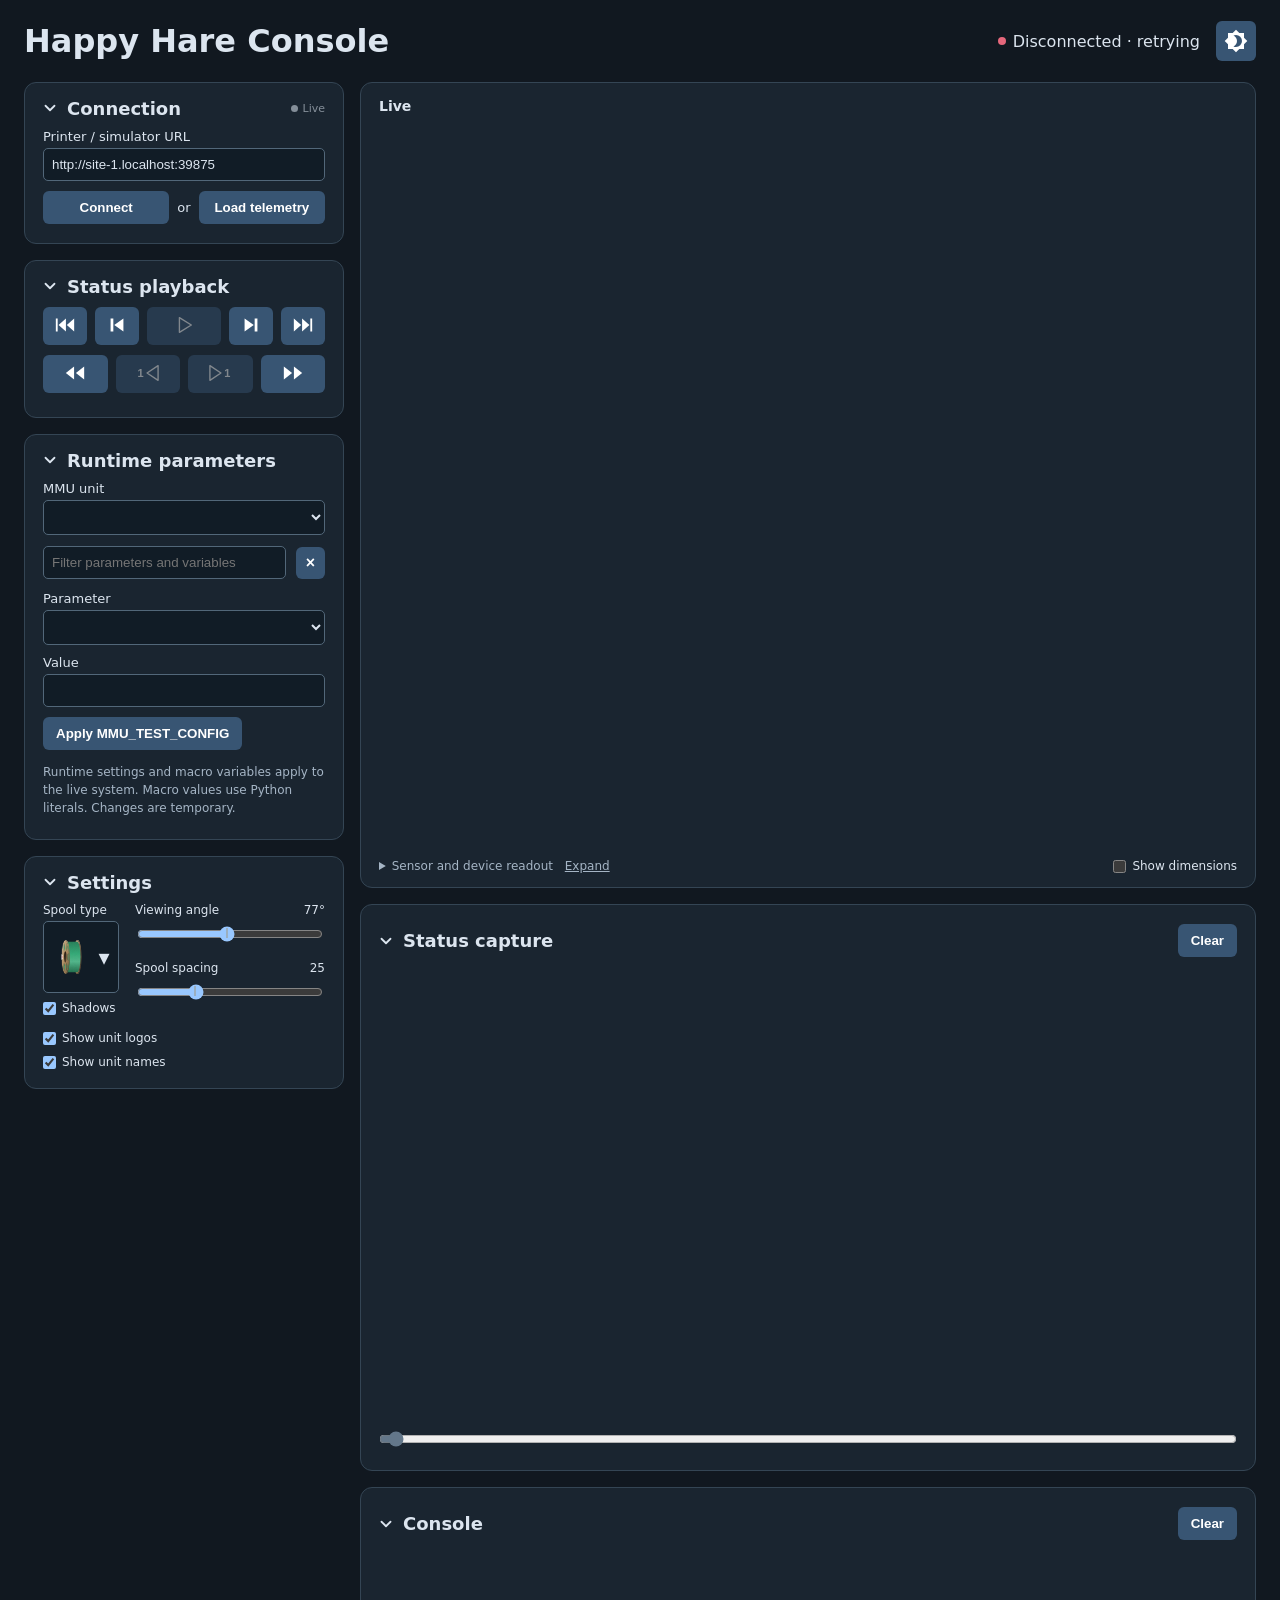
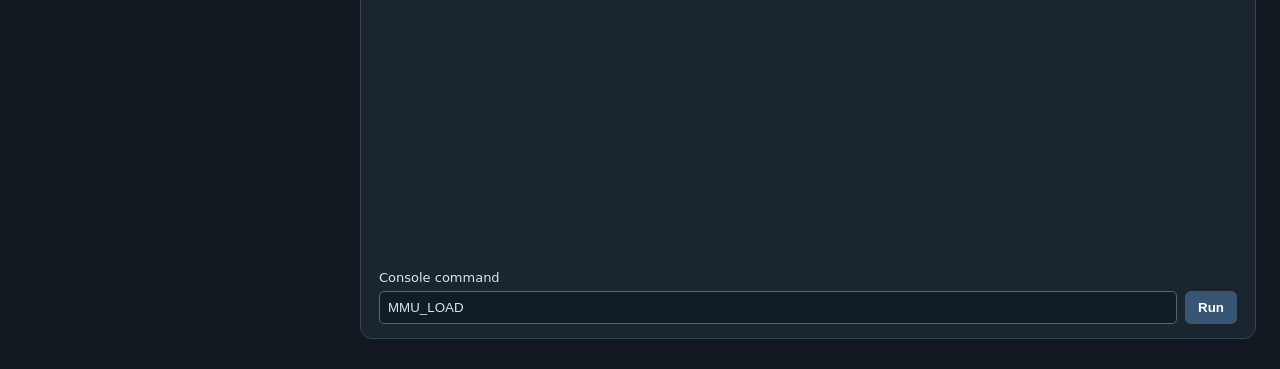
==== commit 39150e0b: "feat(live): replay recorded status updates with the playback controls In the live view the playback " ====
--- a/console/index.html
+++ b/console/index.html
@@ -32,7 +32,7 @@
         </div>
       </section>
       <section class="card" id="sidebar-playback" aria-label="Telemetry playback" hidden>
-        <h2>Telemetry playback</h2>
+        <h2 id="playback-title">Telemetry playback</h2>
         <div class="playback-row"><button id="beginning" data-tooltip="Beginning" aria-label="Beginning"><svg class="transport-icon" viewBox="0 0 24 24" aria-hidden="true" focusable="false"><path d="M2 5h2v14H2z M13 5v14L5 12z M22 5v14l-8-7z"/></svg></button><button id="previous-toolchange" data-tooltip="Previous toolchange" aria-label="Previous toolchange"><svg class="transport-icon" viewBox="0 0 24 24" aria-hidden="true" focusable="false"><path d="M5 5h3v14H5z M19 5v14L9 12z"/></svg></button><button id="replay" data-tooltip="Play continuously — follow live when caught up" aria-label="Play continuously — follow live when caught up" disabled><svg class="transport-icon transport-outline" viewBox="0 0 24 24" aria-hidden="true" focusable="false"><path d="M7 4v16l13-8z"/></svg></button><button id="next-toolchange" data-tooltip="Next toolchange" aria-label="Next toolchange"><svg class="transport-icon" viewBox="0 0 24 24" aria-hidden="true" focusable="false"><path d="M16 5h3v14h-3z M5 5v14l10-7z"/></svg></button><button id="live" data-tooltip="End, go live" aria-label="End, go live"><svg class="transport-icon" viewBox="0 0 24 24" aria-hidden="true" focusable="false"><path d="M20 5h2v14h-2z M2 5v14l8-7z M11 5v14l8-7z"/></svg></button></div>
         <div class="playback-row"><button id="previous" data-tooltip="Previous step (Left Arrow)" aria-label="Previous step (Left Arrow)"><svg class="transport-icon" viewBox="0 0 24 24" aria-hidden="true" focusable="false"><path d="M11 5v14L2 12z M22 5v14l-9-7z"/></svg></button><button id="play-previous" data-tooltip="Play previous step in reverse (Shift+Left)" aria-label="Play previous step in reverse" disabled><svg class="transport-icon transport-outline" viewBox="0 0 24 24" aria-hidden="true" focusable="false"><path d="M23 4v16L11 12z"/><text x="4" y="16" text-anchor="middle" font-size="12" font-family="sans-serif" font-weight="700" fill="currentColor">1</text></svg></button><button id="play-step" data-tooltip="Play one step (Shift+Right)" aria-label="Play one step" disabled><svg class="transport-icon transport-outline" viewBox="0 0 24 24" aria-hidden="true" focusable="false"><path d="M1 4v16l12-8z"/><text x="20" y="16" text-anchor="middle" font-size="12" font-family="sans-serif" font-weight="700" fill="currentColor">1</text></svg></button><button id="next" data-tooltip="Next step (Right Arrow)" aria-label="Next step (Right Arrow)"><svg class="transport-icon" viewBox="0 0 24 24" aria-hidden="true" focusable="false"><path d="M2 5v14l9-7z M13 5v14l9-7z"/></svg></button></div>
       </section>
@@ -149,6 +149,12 @@
         <div class="card collapsible" id="status-capture-card" hidden>
           <div class="heading"><h2 tabindex="0" data-tooltip="Every change the status subscription reports for the mmu objects, as it arrives · latest 500 rows." aria-description="Every change the status subscription reports for the mmu objects, as it arrives · latest 500 rows.">Status capture</h2><button id="clear-status-capture" type="button">Clear</button></div>
           <div id="status-capture" role="log" aria-label="Status capture"></div>
+          <div class="trace-footer">
+          <div class="controls timeline-control">
+            <input id="status-timeline" aria-label="Status update position" type="range" min="0" max="0" value="0" />
+            <div id="status-ticks" class="slider-ticks" aria-hidden="true"></div>
+          </div>
+          </div>
         </div>
         <div class="card mini-console-card collapsible">
           <div class="heading"><h2 tabindex="0" data-tooltip="Live commands and responses · latest 500 lines. Independent of trace replay." aria-description="Live commands and responses · latest 500 lines. Independent of trace replay.">Console</h2><button id="clear-console" type="button">Clear</button></div>
--- a/console/style.css
+++ b/console/style.css
@@ -438,6 +438,11 @@
 #trace .trace-event { background: #f1f5f8; border-radius: 6px; margin: 2px 0; }
 #trace .trace-event > button { margin: 0; background: transparent; }
 #trace .trace-event.selected { background: #d5e8ec; }
+#status-capture .capture-row { cursor: pointer; }
+#status-capture .capture-row.selected { background: #d5e8ec; }
+[data-theme="dark"] #status-capture .capture-row.selected { background: #365b6a; }
+.trace-footer #status-timeline { margin: 0; display: block; width: 100%; }
+#status-ticks small { position: absolute; top: 12px; left: 50%; font-size: 9px; line-height: 12px; white-space: nowrap; transform: translateX(-50%); color: var(--scene-muted, #6e8190); }
 [data-theme="dark"] #trace .trace-event { background: #223240; }
 [data-theme="dark"] #trace .trace-event.selected { background: #365b6a; }
 #trace .trace-event > .trace-telemetry { margin-bottom: 0; }
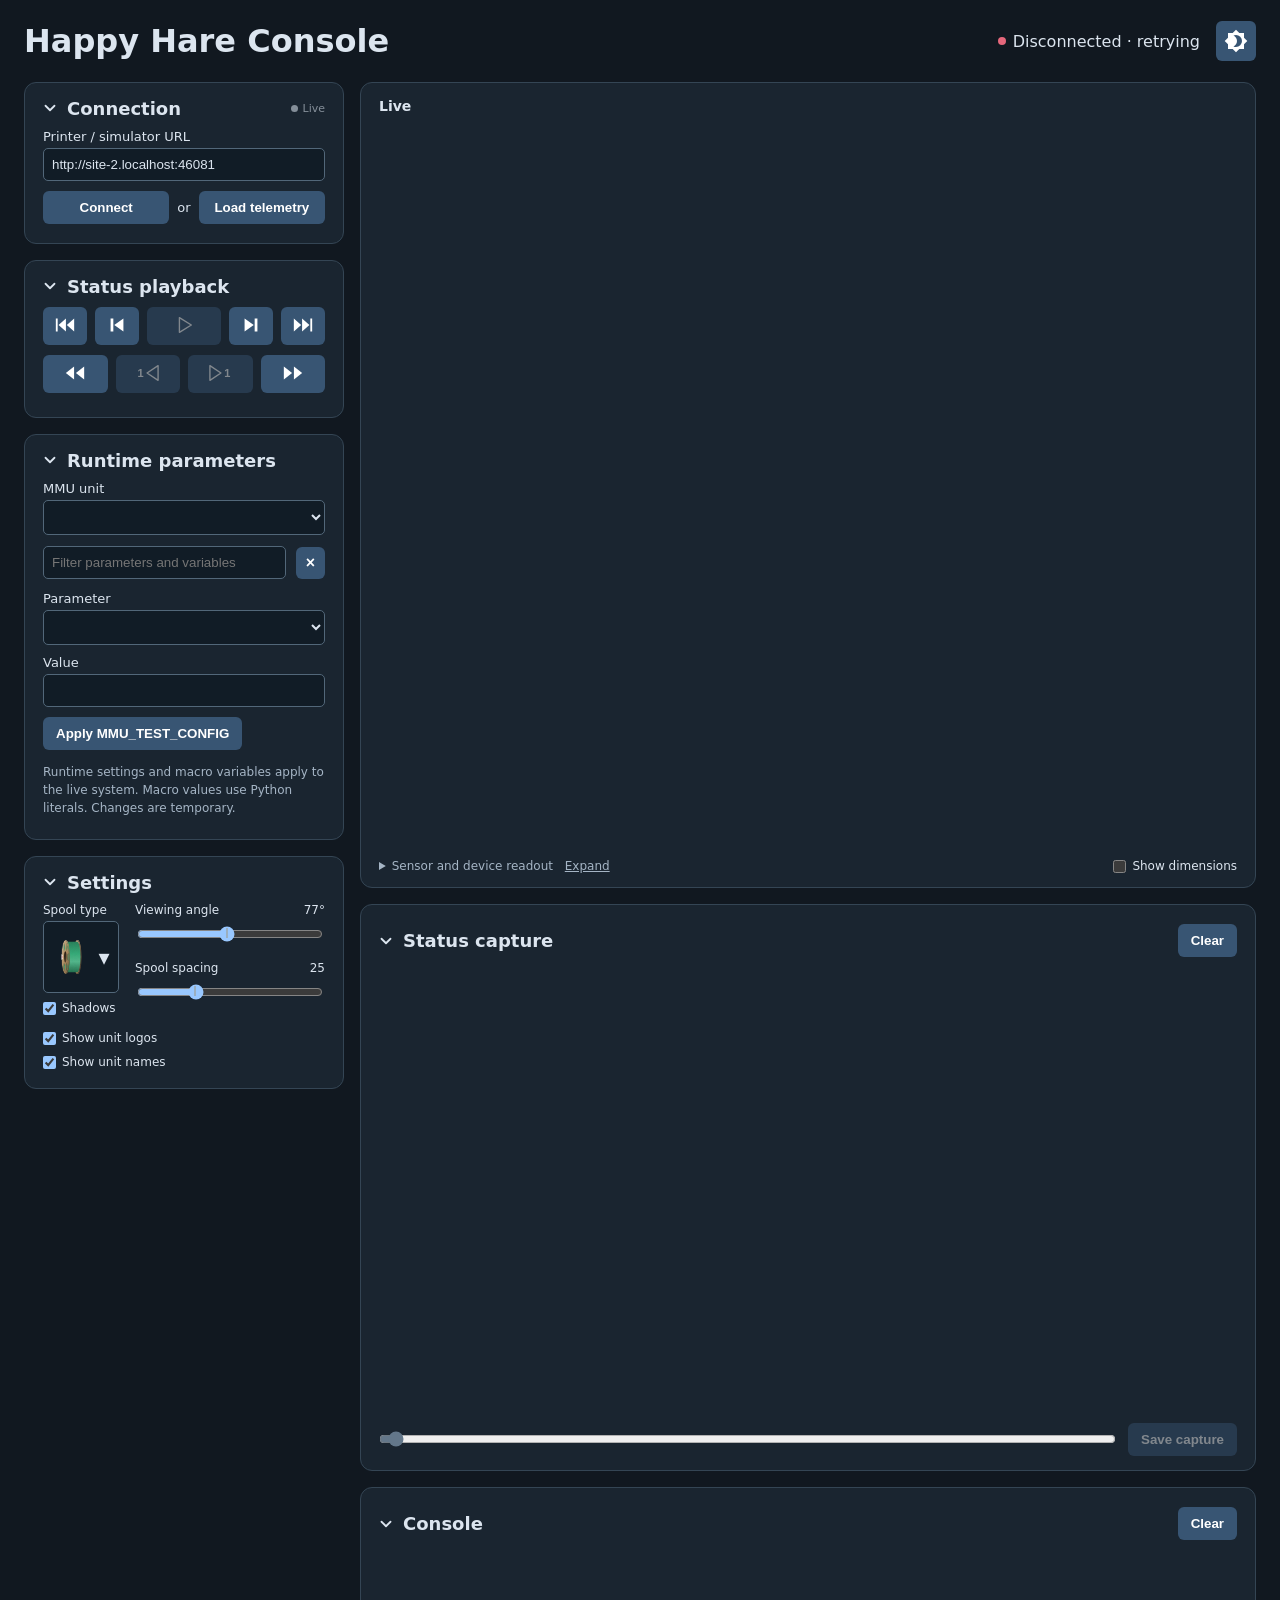
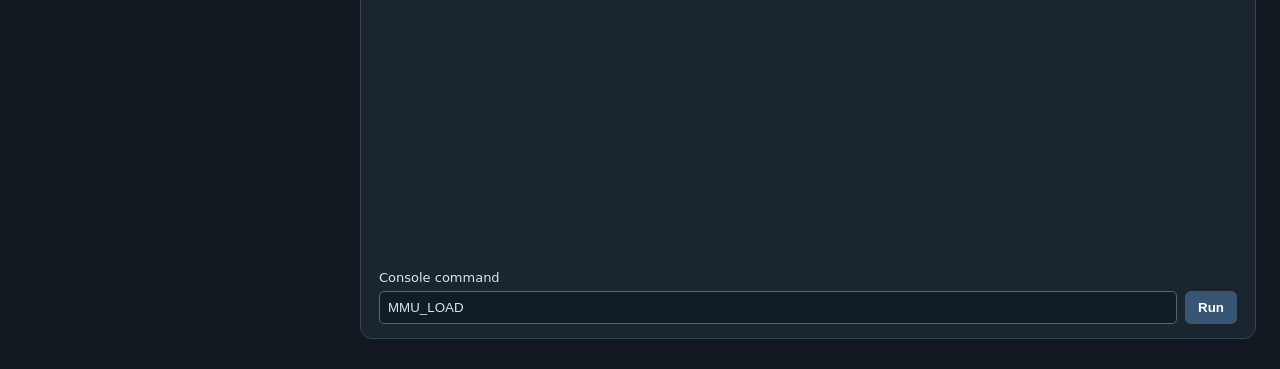
==== commit 0806f909: "feat(live): save the status capture, and load one with Load telemetry Save capture, beside the slide" ====
--- a/console/index.html
+++ b/console/index.html
@@ -154,6 +154,7 @@
             <input id="status-timeline" aria-label="Status update position" type="range" min="0" max="0" value="0" />
             <div id="status-ticks" class="slider-ticks" aria-hidden="true"></div>
           </div>
+          <button id="save-status" type="button" disabled>Save capture</button>
           </div>
         </div>
         <div class="card mini-console-card collapsible">
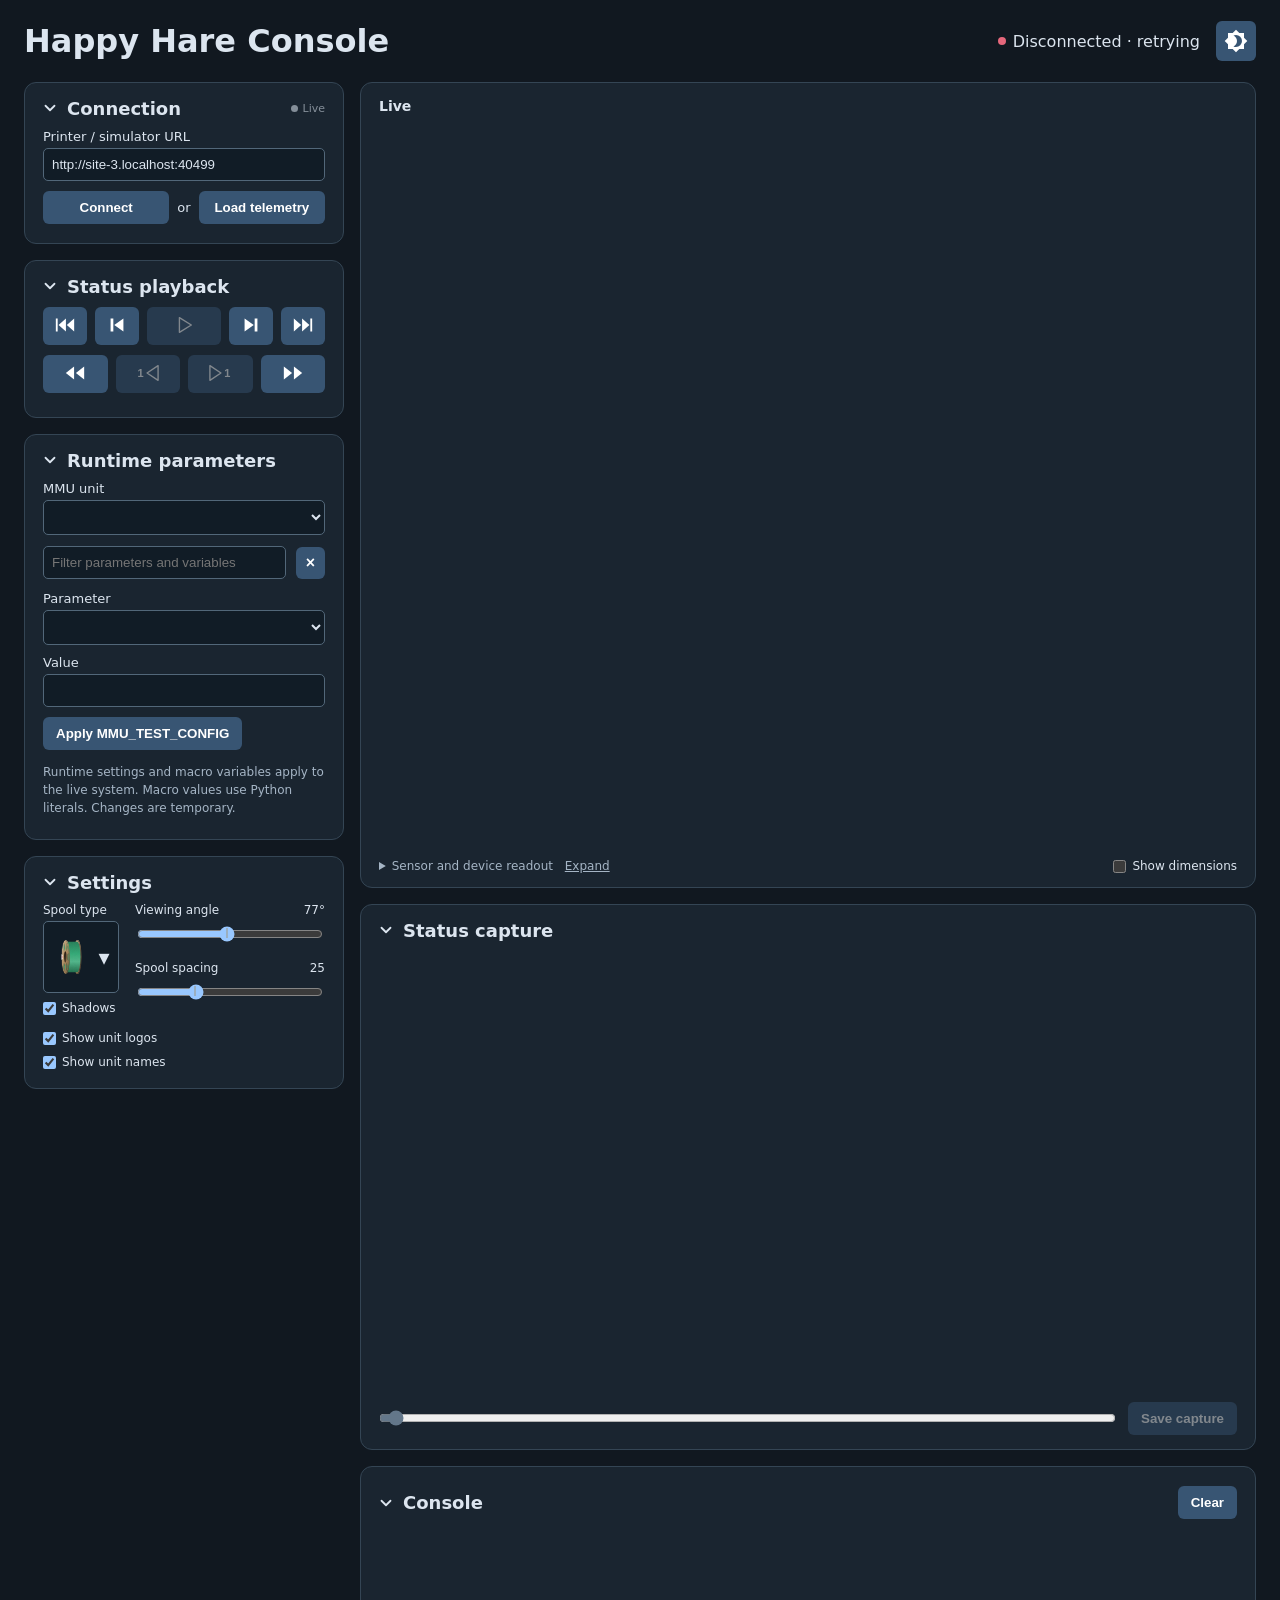
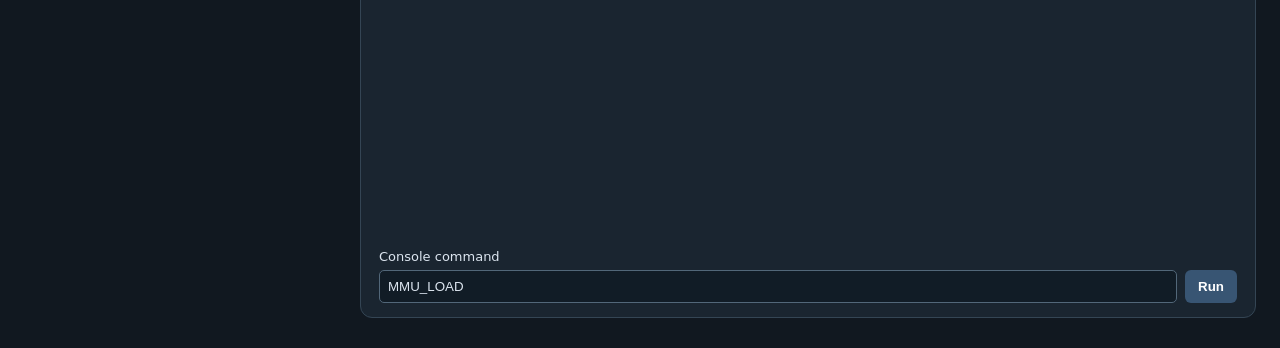
==== commit 892f7012: "feat(live): remove the Clear button from Status capture" ====
--- a/console/index.html
+++ b/console/index.html
@@ -147,7 +147,7 @@
         </div>
         </div>
         <div class="card collapsible" id="status-capture-card" hidden>
-          <div class="heading"><h2 tabindex="0" data-tooltip="Every change the status subscription reports for the mmu objects, as it arrives · latest 500 rows." aria-description="Every change the status subscription reports for the mmu objects, as it arrives · latest 500 rows.">Status capture</h2><button id="clear-status-capture" type="button">Clear</button></div>
+          <div class="heading"><h2 tabindex="0" data-tooltip="Every change the status subscription reports for the mmu objects, as it arrives · latest 500 rows, with the latest 5,000 updates kept for replay." aria-description="Every change the status subscription reports for the mmu objects, as it arrives · latest 500 rows, with the latest 5,000 updates kept for replay.">Status capture</h2></div>
           <div id="status-capture" role="log" aria-label="Status capture"></div>
           <div class="trace-footer">
           <div class="controls timeline-control">
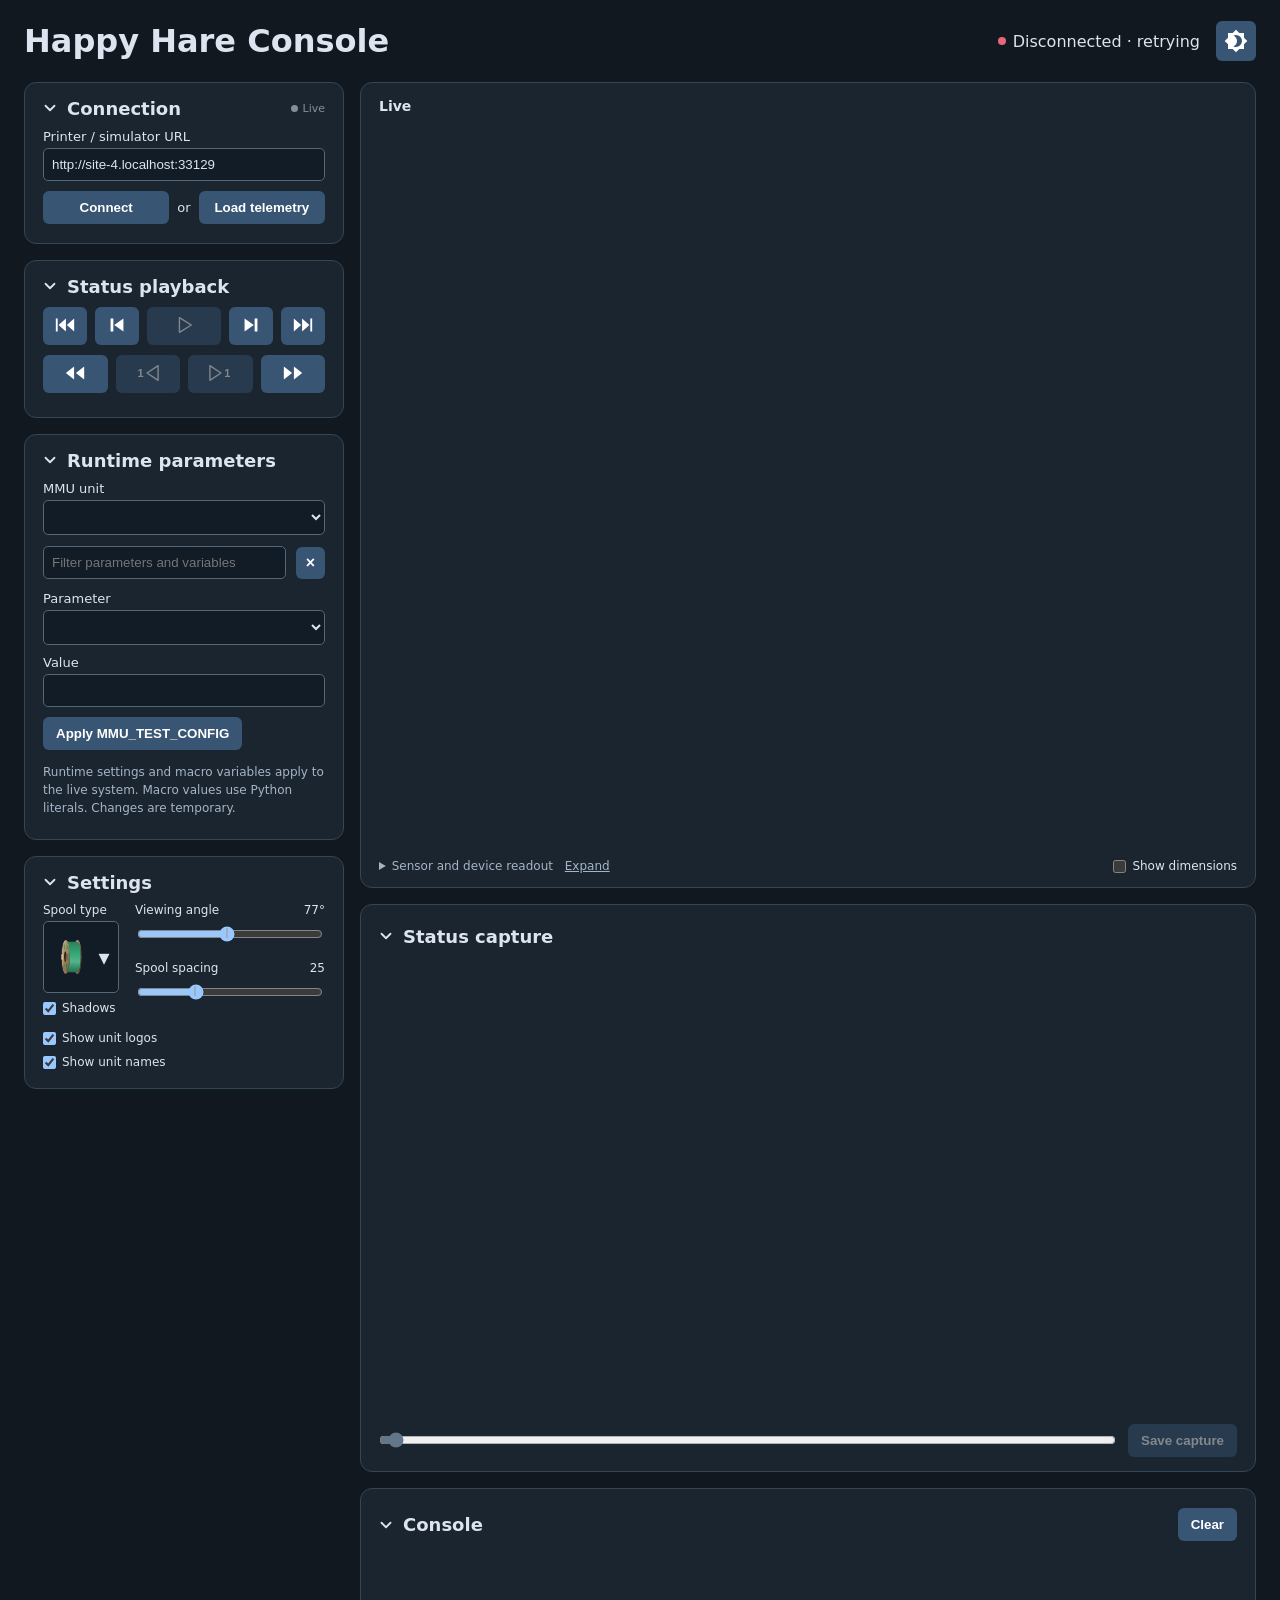
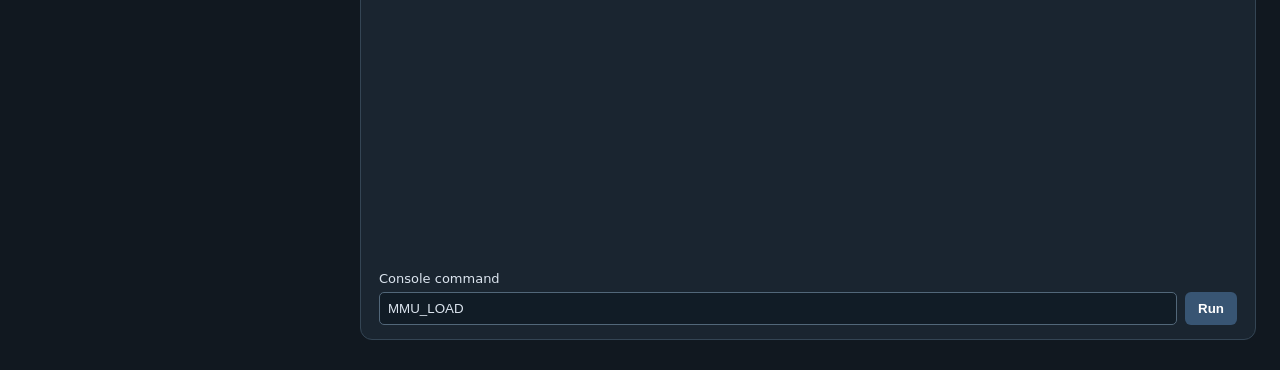
==== commit 0cdea2bd: "fix(live): space the Status capture heading as Movement trace is" ====
--- a/console/index.html
+++ b/console/index.html
@@ -147,7 +147,7 @@
         </div>
         </div>
         <div class="card collapsible" id="status-capture-card" hidden>
-          <div class="heading"><h2 tabindex="0" data-tooltip="Every change the status subscription reports for the mmu objects, as it arrives · latest 500 rows, with the latest 5,000 updates kept for replay." aria-description="Every change the status subscription reports for the mmu objects, as it arrives · latest 500 rows, with the latest 5,000 updates kept for replay.">Status capture</h2></div>
+          <div class="heading trace-heading"><h2 tabindex="0" data-tooltip="Every change the status subscription reports for the mmu objects, as it arrives · latest 500 rows, with the latest 5,000 updates kept for replay." aria-description="Every change the status subscription reports for the mmu objects, as it arrives · latest 500 rows, with the latest 5,000 updates kept for replay.">Status capture</h2></div>
           <div id="status-capture" role="log" aria-label="Status capture"></div>
           <div class="trace-footer">
           <div class="controls timeline-control">
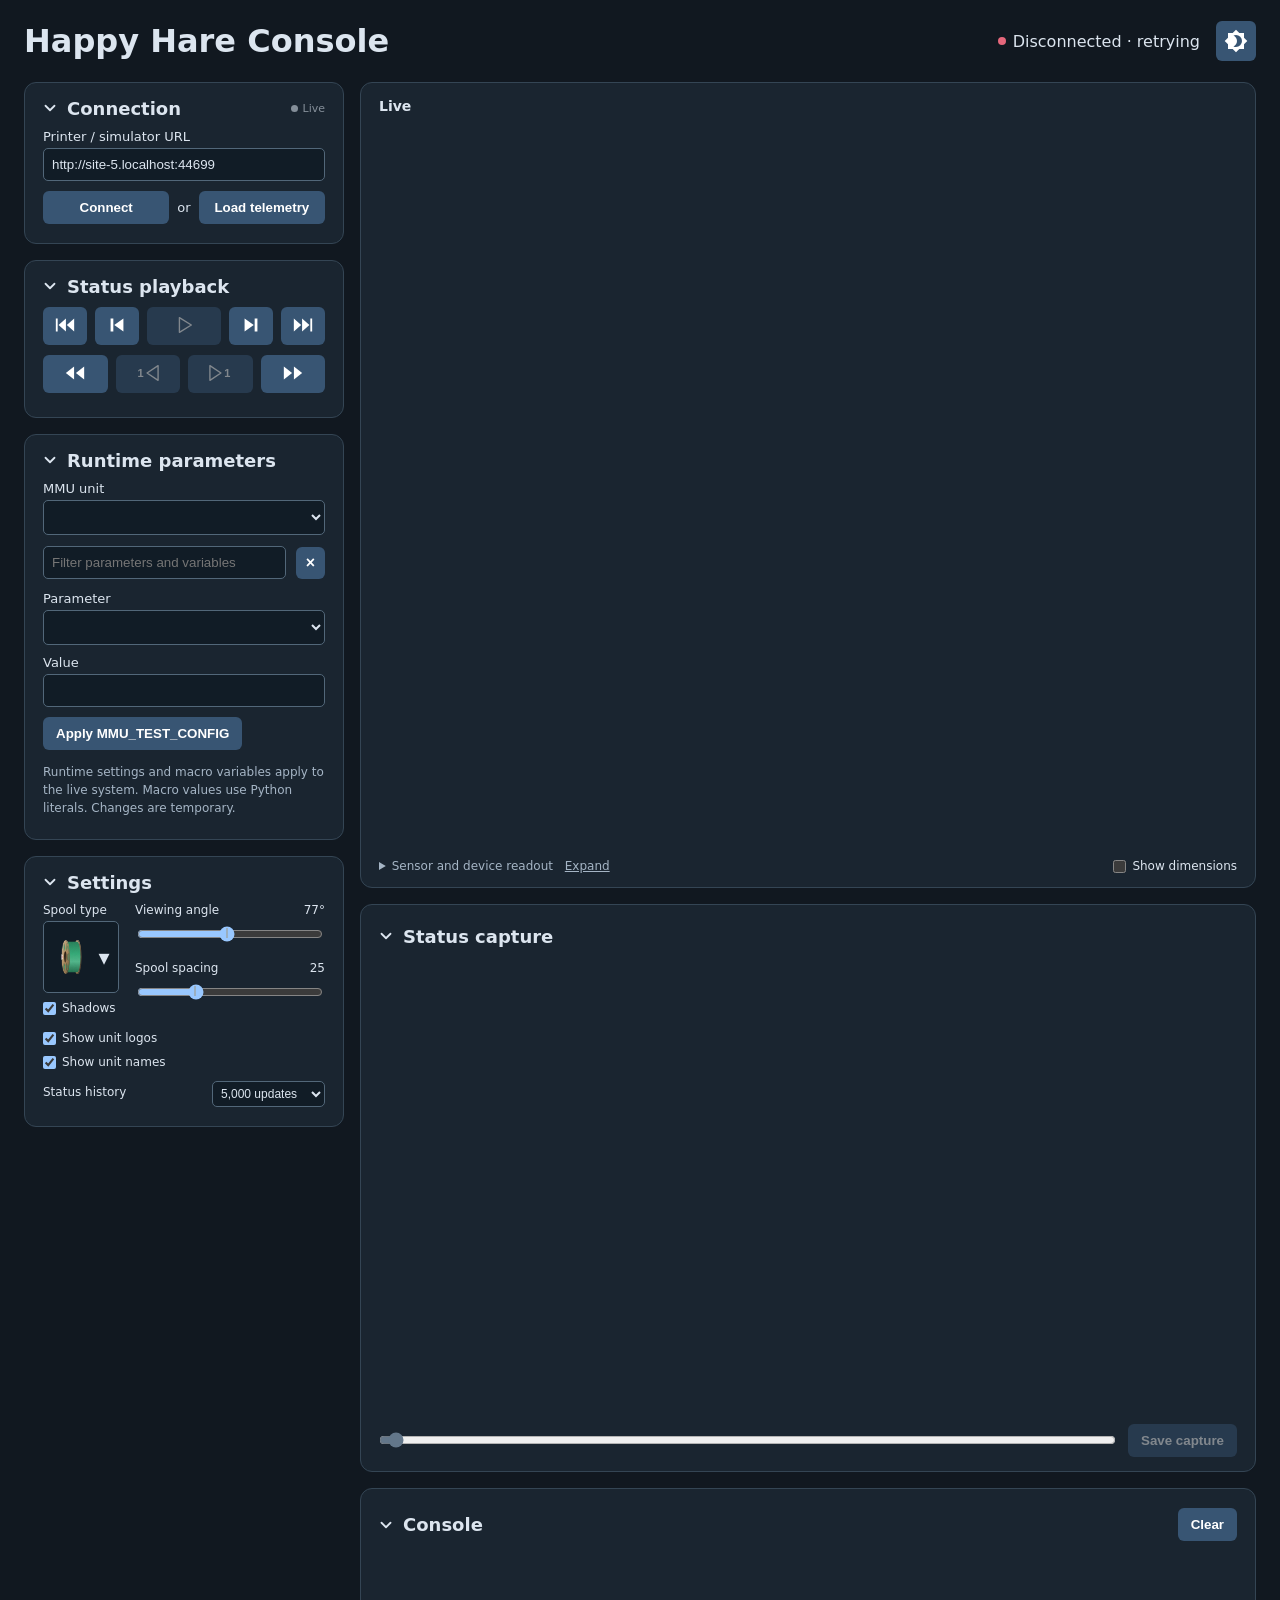
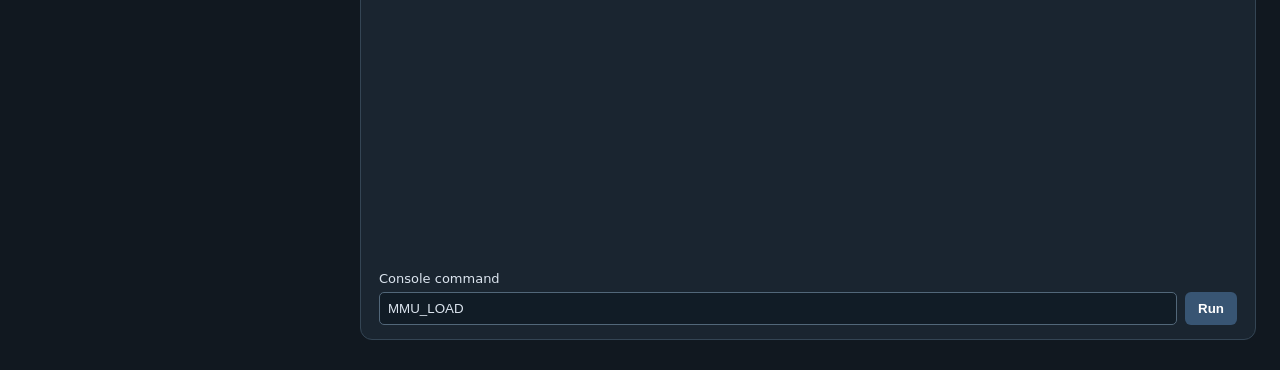
==== commit d0e44a94: "feat(live): choose how many status updates are kept for replay A Status history pick list in Setting" ====
--- a/console/index.html
+++ b/console/index.html
@@ -72,6 +72,12 @@
         <label class="playback-option"><input id="unit-names" type="checkbox" checked>Show unit names</label>
         <label class="playback-option"><input id="compress-bowden" type="checkbox">Speed up Bowden playback time (x4)</label>
         <label class="playback-option"><input id="compress-purge" type="checkbox">Speed up purge playback time (x4)</label>
+        <label class="nozzle-control setting-select" for="status-history">Status history
+          <select id="status-history" aria-label="Status updates kept for replay">
+            <option value="500">500 updates</option><option value="1000">1,000 updates</option><option value="2500">2,500 updates</option>
+            <option value="5000" selected>5,000 updates</option><option value="10000">10,000 updates</option>
+          </select>
+        </label>
         <div id="debug-settings">
         <div class="settings-divider" role="separator" aria-label="Debug controls">Debug (temporary)</div>
         <label class="nozzle-control" for="nozzle-diameter">Nozzle size
@@ -147,7 +153,7 @@
         </div>
         </div>
         <div class="card collapsible" id="status-capture-card" hidden>
-          <div class="heading trace-heading"><h2 tabindex="0" data-tooltip="Every change the status subscription reports for the mmu objects, as it arrives · latest 500 rows, with the latest 5,000 updates kept for replay." aria-description="Every change the status subscription reports for the mmu objects, as it arrives · latest 500 rows, with the latest 5,000 updates kept for replay.">Status capture</h2></div>
+          <div class="heading trace-heading"><h2 tabindex="0" data-tooltip="Every change the status subscription reports for the mmu objects, as it arrives · latest 500 rows, with as many updates kept for replay as Status history in Settings allows." aria-description="Every change the status subscription reports for the mmu objects, as it arrives · latest 500 rows, with as many updates kept for replay as Status history in Settings allows.">Status capture</h2></div>
           <div id="status-capture" role="log" aria-label="Status capture"></div>
           <div class="trace-footer">
           <div class="controls timeline-control">
--- a/console/style.css
+++ b/console/style.css
@@ -350,6 +350,8 @@
 .scene-container { position: relative; }
 .nozzle-control { display: flex; align-items: center; justify-content: space-between; gap: 8px; font-size: 12px; }
 .nozzle-control select { display: flex; align-items: center; justify-content: space-between; white-space: nowrap; width: 86px; padding: 4px; font-size: 12px; }
+.setting-select { margin-top: 8px; }
+.setting-select select { width: auto; }
 
 .trace-type[data-type="config"] { color: #12655f; background: #d5f1ec; }
 [data-theme="dark"] .trace-type[data-type="config"] { color: #cef5ef; background: #245e59; }
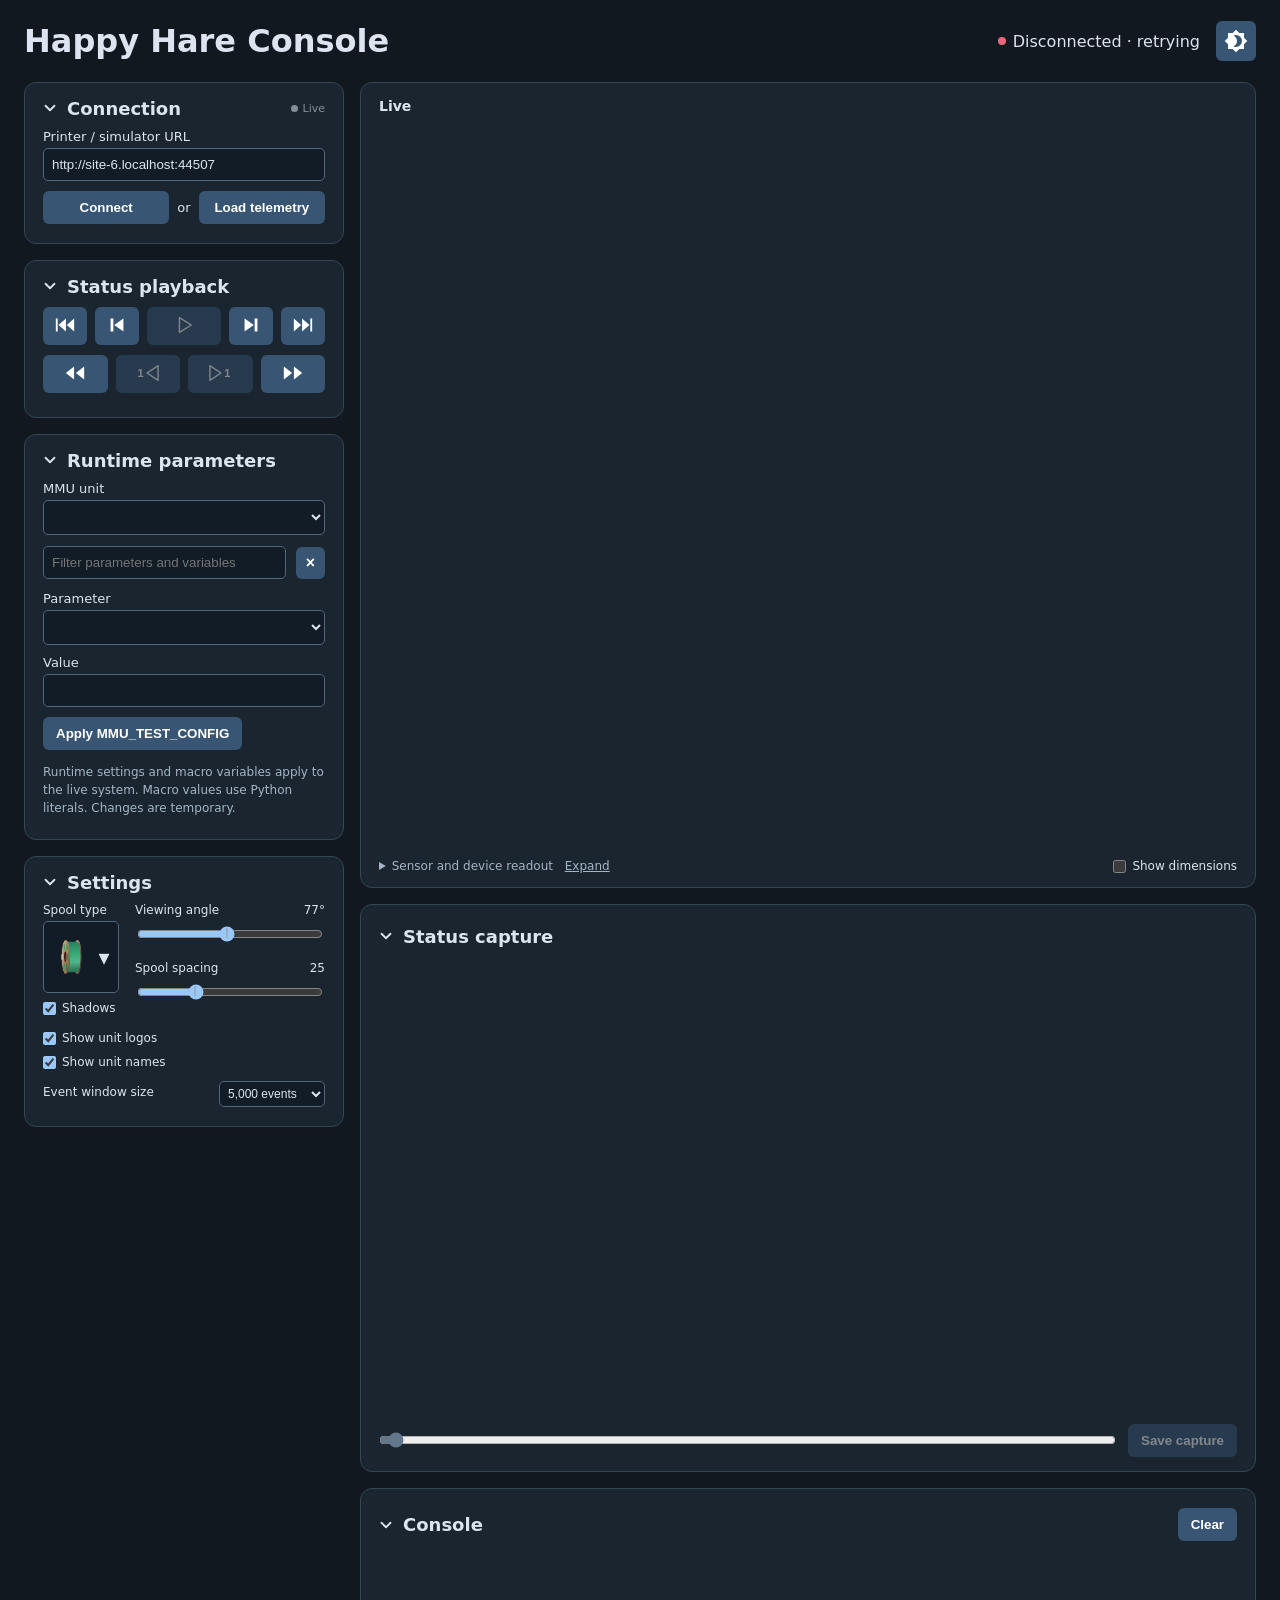
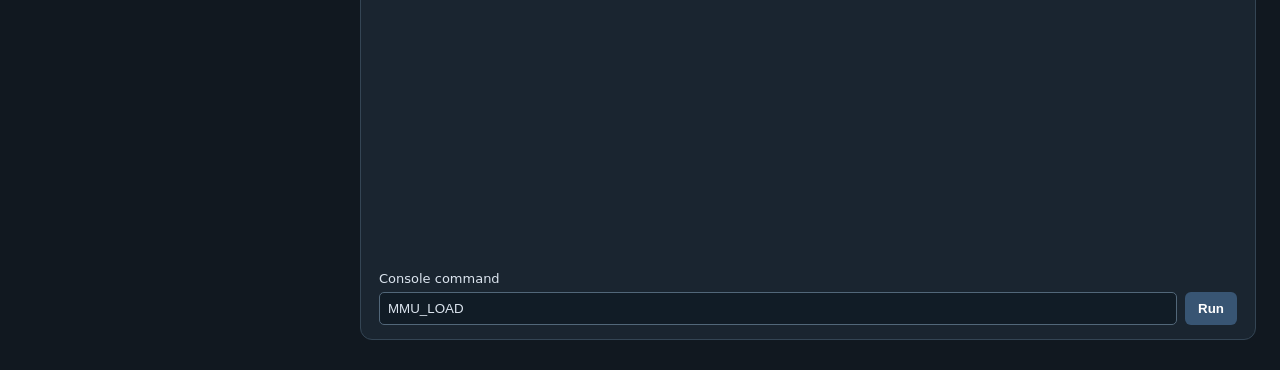
==== commit 8b2071d7: "feat: one Event window size for both views, stated in each panel's tooltip Status history is renamed" ====
--- a/console/index.html
+++ b/console/index.html
@@ -72,10 +72,10 @@
         <label class="playback-option"><input id="unit-names" type="checkbox" checked>Show unit names</label>
         <label class="playback-option"><input id="compress-bowden" type="checkbox">Speed up Bowden playback time (x4)</label>
         <label class="playback-option"><input id="compress-purge" type="checkbox">Speed up purge playback time (x4)</label>
-        <label class="nozzle-control setting-select" for="status-history">Status history
-          <select id="status-history" aria-label="Status updates kept for replay">
-            <option value="500">500 updates</option><option value="1000">1,000 updates</option><option value="2500">2,500 updates</option>
-            <option value="5000" selected>5,000 updates</option><option value="10000">10,000 updates</option>
+        <label class="nozzle-control setting-select" for="status-history">Event window size
+          <select id="status-history" aria-label="Events kept for replay">
+            <option value="500">500 events</option><option value="1000">1,000 events</option><option value="2500">2,500 events</option>
+            <option value="5000" selected>5,000 events</option><option value="10000">10,000 events</option>
           </select>
         </label>
         <div id="debug-settings">
@@ -133,7 +133,7 @@
         </div>
         <div class="card collapsible">
           <div class="heading trace-heading">
-          <h2 tabindex="0" data-tooltip="Replay inspects history without rewinding the running simulator. The latest 7,000 events are retained; a restart begins a new capture." aria-description="Replay inspects history without rewinding the running simulator. The latest 7,000 events are retained; a restart begins a new capture.">Movement trace</h2>
+          <h2 id="trace-title" tabindex="0">Movement trace</h2>
           <label class="trace-options"><input id="show-internal" type="checkbox" data-tooltip="Show diagnostic updates; playback skips these rows">Show internal updates</label>
           </div>
           <div id="trace" role="log"></div>
@@ -153,7 +153,7 @@
         </div>
         </div>
         <div class="card collapsible" id="status-capture-card" hidden>
-          <div class="heading trace-heading"><h2 tabindex="0" data-tooltip="Every change the status subscription reports for the mmu objects, as it arrives · latest 500 rows, with as many updates kept for replay as Status history in Settings allows." aria-description="Every change the status subscription reports for the mmu objects, as it arrives · latest 500 rows, with as many updates kept for replay as Status history in Settings allows.">Status capture</h2></div>
+          <div class="heading trace-heading"><h2 id="capture-title" tabindex="0">Status capture</h2></div>
           <div id="status-capture" role="log" aria-label="Status capture"></div>
           <div class="trace-footer">
           <div class="controls timeline-control">
--- a/console/style.css
+++ b/console/style.css
@@ -212,9 +212,15 @@
 [data-theme="dark"] .error { color: #ff92ac; }
 
 main > section { display: flex; flex-direction: column; gap: 16px; align-self: start; }
-#status-capture { height: 450px; overflow: auto; font: 12px/1.6 ui-monospace, monospace; overflow-wrap: anywhere; }
-.capture-row { padding: 1px 0; }
+#status-capture { height: 450px; overflow: auto; font: 12px Arial, sans-serif; color: #263a50; overflow-wrap: anywhere; }
+[data-theme="dark"] #status-capture { color: #dce5ef; }
+.capture-group { background: #f1f5f8; border-radius: 6px; margin: 2px 0; padding: 9px 13px; display: flex; align-items: center; gap: 13px; }
+.capture-time { flex: none; min-width: 14ch; font-variant-numeric: tabular-nums; }
+.capture-body { flex: 1; min-width: 0; }
+[data-theme="dark"] .capture-group { background: #223240; }
+.capture-row + .capture-row { margin-top: 4px; }
 .capture-object { font-weight: 700; }
+.capture-field { display: block; }
 .capture-initial summary { cursor: pointer; }
 .capture-note { font-style: italic; color: #67788b; }
 [data-theme="dark"] .capture-note { color: #a5b5c5; }
@@ -440,9 +446,9 @@
 #trace .trace-event { background: #f1f5f8; border-radius: 6px; margin: 2px 0; }
 #trace .trace-event > button { margin: 0; background: transparent; }
 #trace .trace-event.selected { background: #d5e8ec; }
-#status-capture .capture-row { cursor: pointer; }
-#status-capture .capture-row.selected { background: #d5e8ec; }
-[data-theme="dark"] #status-capture .capture-row.selected { background: #365b6a; }
+#status-capture .capture-group { cursor: pointer; }
+#status-capture .capture-group.selected { background: #d5e8ec; }
+[data-theme="dark"] #status-capture .capture-group.selected { background: #365b6a; }
 .trace-footer #status-timeline { margin: 0; display: block; width: 100%; }
 #status-ticks small { position: absolute; top: 12px; left: 50%; font-size: 9px; line-height: 12px; white-space: nowrap; transform: translateX(-50%); color: var(--scene-muted, #6e8190); }
 [data-theme="dark"] #trace .trace-event { background: #223240; }
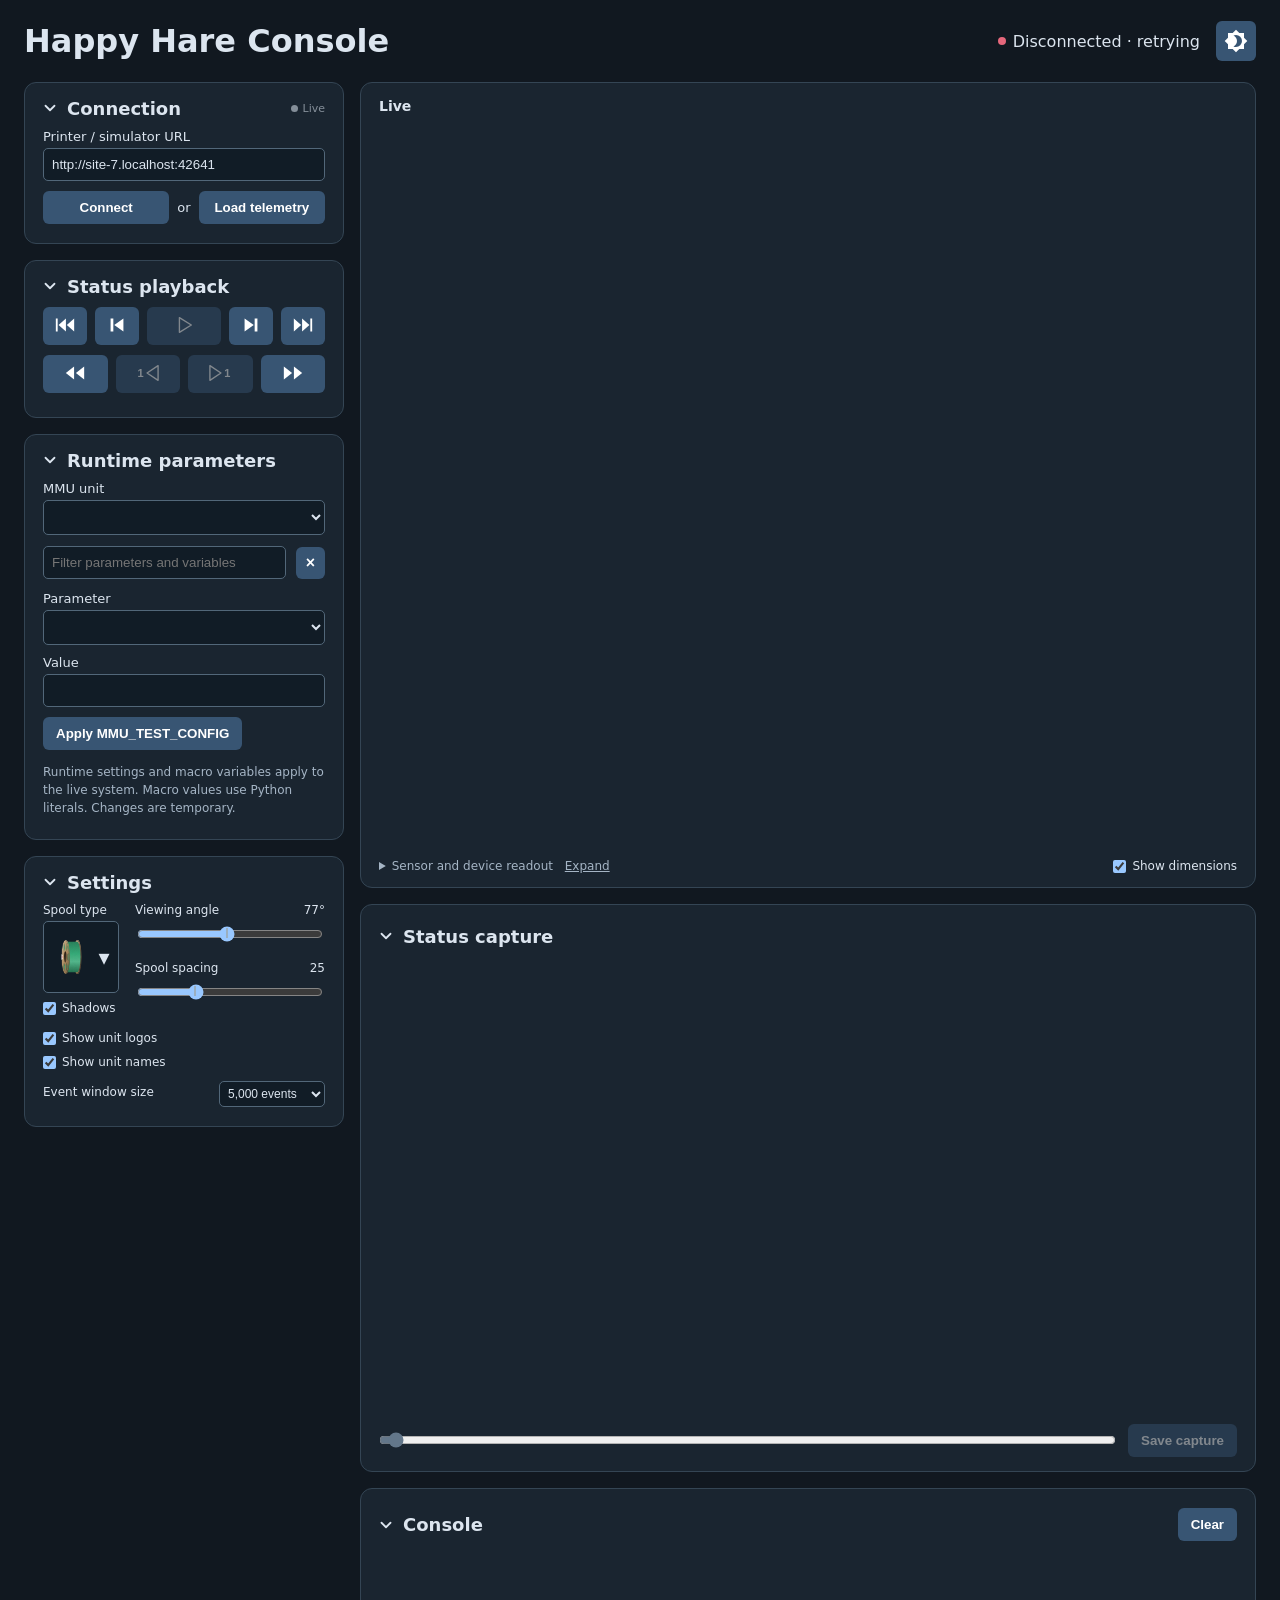
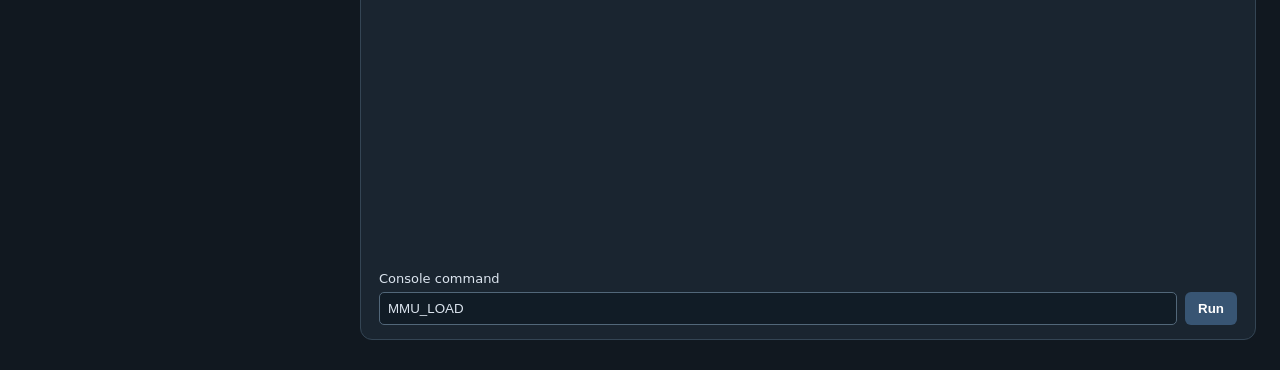
==== commit 677002f4: "chore(ui): label the profile chooser as the simulator's" ====
--- a/console/index.html
+++ b/console/index.html
@@ -25,7 +25,7 @@
         <p id="recording-name" class="note" hidden></p>
         <div id="simulator-controls" hidden>
           <div id="profile" class="settings-divider" role="separator">Simulator</div>
-          <label>Choose profile<span class="profile-choice"><select id="profiles"></select><span id="profile-name" aria-hidden="true"></span></span></label>
+          <label>Choose simulator profile<span class="profile-choice"><select id="profiles"></select><span id="profile-name" aria-hidden="true"></span></span></label>
           <div class="connect-row"><button id="restart" type="button">Restart profile</button><span>or</span><button id="load-config" type="button">Load config</button></div>
           <p id="simulator-message" class="note" role="status" hidden></p>
           <input id="files" type="file" webkitdirectory multiple hidden>
--- a/console/style.css
+++ b/console/style.css
@@ -367,8 +367,8 @@
 #mode { font-size: 14px; line-height: 1.4; min-width: 0; overflow-wrap: anywhere; }
 
 
-.trace-type[data-type="gate changed"] { color: #216342; background: #d8f2e2; }
-[data-theme="dark"] .trace-type[data-type="gate changed"] { color: #d6f6e2; background: #2a6247; }
+.trace-type:is([data-type="gate changed"], [data-type="gate emptied"]) { color: #216342; background: #d8f2e2; }
+[data-theme="dark"] .trace-type:is([data-type="gate changed"], [data-type="gate emptied"]) { color: #d6f6e2; background: #2a6247; }
 .trace-type[data-type="selector"] { color: #4a5a12; background: #e8f0c4; }
 [data-theme="dark"] .trace-type[data-type="selector"] { color: #eef6c9; background: #566320; }
 
@@ -393,8 +393,9 @@
 #sidebar-playback #replay { flex: 1; }
 
 .timeline-control { position: relative; }
-.timeline-control.has-labels { margin-bottom: 16px; }
-#toolchange-ticks small { position: absolute; top: 12px; left: 50%; font-size: 9px; line-height: 12px; white-space: nowrap; transform: translateX(-50%); color: var(--scene-muted, #6e8190); }
+.timeline-control.has-labels { margin-block: 14px; }
+:is(#toolchange-ticks, #status-ticks) small { position: absolute; top: 12px; left: 50%; font-size: 8px; line-height: 10px; white-space: nowrap; transform: translateX(-50%); color: var(--scene-muted, #6e8190); }
+:is(#toolchange-ticks, #status-ticks) small.above { top: auto; bottom: 12px; }
 #toolchange-ticks, .slider-ticks { position: absolute; left: 8px; right: 8px; top: 50%; transform: translateY(-50%); height: 10px; pointer-events: none; }
 #toolchange-ticks span, .slider-ticks span { position: absolute; width: 2px; height: 10px; background: #63778a; transform: translateX(-50%); }
 [data-theme="dark"] :is(#toolchange-ticks, .slider-ticks) span { background: #9bafbf; }
@@ -435,6 +436,7 @@
 .trace-options input { width: auto; margin: 0; }
 #trace .trace-internal { padding: 8px 10px; border: 1px dashed var(--scene-border, #dae2e9); border-radius: 6px; margin-bottom: 6px; font-size: 12px; }
 .trace-internal summary { cursor: pointer; }
+.trace-changes { margin-top: 6px; max-height: 220px; overflow: auto; overflow-wrap: anywhere; font: 12px Arial, sans-serif; }
 .trace-internal pre { white-space: pre-wrap; overflow-wrap: anywhere; max-height: 220px; overflow: auto; font-size: 11px; }
 .trace-type[data-type="internal"] { color: #4c525a; background: #e3e5e8; }
 [data-theme="dark"] .trace-type[data-type="internal"] { color: #e4e6e9; background: #4b515a; }
@@ -450,7 +452,6 @@
 #status-capture .capture-group.selected { background: #d5e8ec; }
 [data-theme="dark"] #status-capture .capture-group.selected { background: #365b6a; }
 .trace-footer #status-timeline { margin: 0; display: block; width: 100%; }
-#status-ticks small { position: absolute; top: 12px; left: 50%; font-size: 9px; line-height: 12px; white-space: nowrap; transform: translateX(-50%); color: var(--scene-muted, #6e8190); }
 [data-theme="dark"] #trace .trace-event { background: #223240; }
 [data-theme="dark"] #trace .trace-event.selected { background: #365b6a; }
 #trace .trace-event > .trace-telemetry { margin-bottom: 0; }
